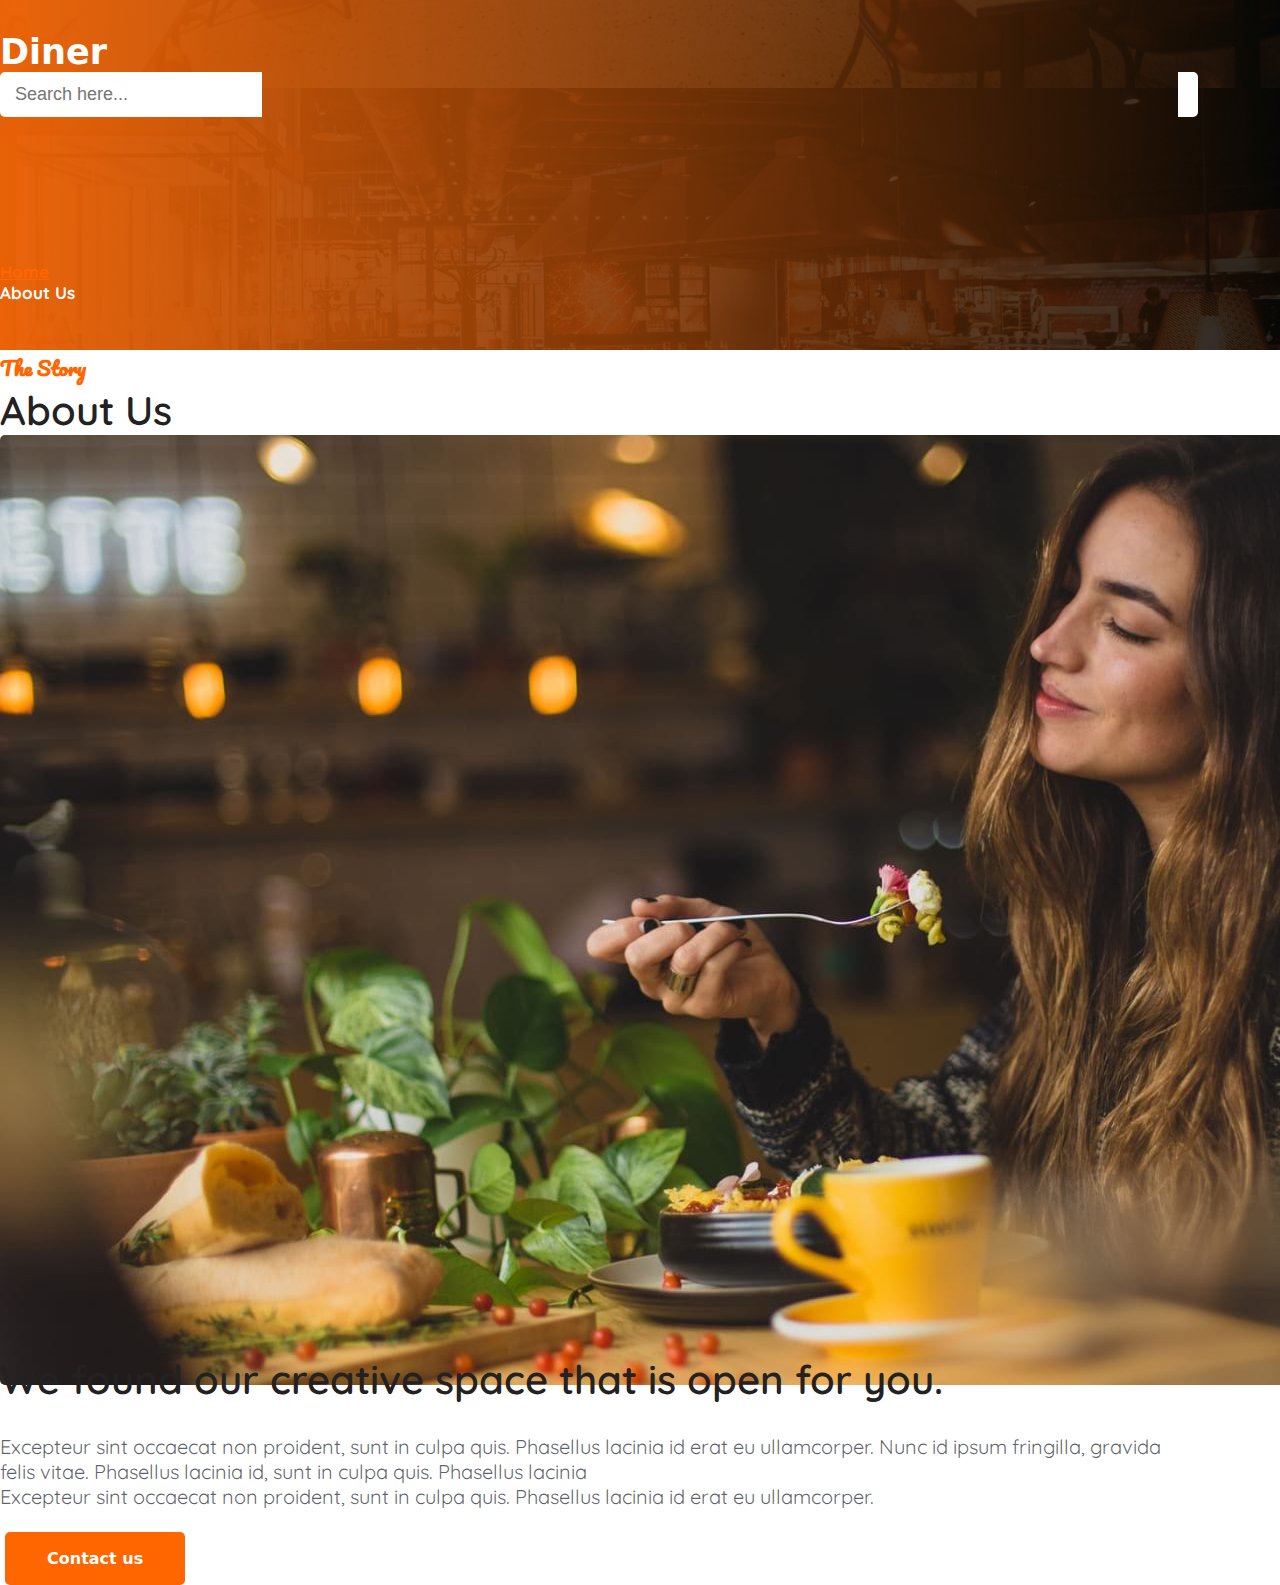
==== about.html @ 35b74fea "pageAbout(aboutUs frame)" ====
<!DOCTYPE html>
<html lang="en">
  <head>
    <meta charset="UTF-8" />
    <meta http-equiv="X-UA-Compatible" content="IE=edge" />
    <meta name="viewport" content="width=device-width, initial-scale=1.0" />
    <title>Diner Restaurants Catergories</title>

    <!-- FONT-STYLE: PACIFICO -->
    <link rel="preconnect" href="https://fonts.googleapis.com" />
    <link rel="preconnect" href="https://fonts.gstatic.com" crossorigin />
    <link
      href="https://fonts.googleapis.com/css2?family=Pacifico&display=swap"
      rel="stylesheet"
    />

    <!-- FONT-STYLE: QUICKSAND -->
    <link rel="preconnect" href="https://fonts.googleapis.com" />
    <link rel="preconnect" href="https://fonts.gstatic.com" crossorigin />
    <link
      href="https://fonts.googleapis.com/css2?family=Quicksand:wght@300;400;500;600;700&display=swap"
      rel="stylesheet"
    />

    <!-- FONT AWESOME -->
    <link
      rel="stylesheet"
      href="https://cdnjs.cloudflare.com/ajax/libs/font-awesome/6.2.0/css/all.min.css"
      integrity="sha512-xh6O/CkQoPOWDdYTDqeRdPCVd1SpvCA9XXcUnZS2FmJNp1coAFzvtCN9BmamE+4aHK8yyUHUSCcJHgXloTyT2A=="
      crossorigin="anonymous"
      referrerpolicy="no-referrer"
    />

    <!-- BS4 -->
    <link
      rel="stylesheet"
      href="https://cdn.jsdelivr.net/npm/bootstrap@4.6.2/dist/css/bootstrap.min.css"
      integrity="sha384-xOolHFLEh07PJGoPkLv1IbcEPTNtaed2xpHsD9ESMhqIYd0nLMwNLD69Npy4HI+N"
      crossorigin="anonymous"
    />

    <!-- MAIN CSS -->
    <link rel="stylesheet" href="./CSS/styles.css" />
  </head>

  <body id="myHTML">
    <header class="ab">
      <div class="container">
        <div class="navbar header__navbar">
          <div class="header__navbar-left">
            <a class="navbar-brand header__logo subheading" href="#">Diner</a>
          </div>
          <div class="header__navbar-right d-flex align-items-center">
            <form class="form-inline header__search-bar">
              <input
                class="form-control mr-sm-2"
                type="search"
                placeholder="Search here..."
                aria-label="Search"
              />
              <i class="fa fa-search search__icon"></i>
            </form>
            <button id="darkModeToggler">
              <i class="fa fa-moon"></i>
              <i class="fa fa-sun"></i>
            </button>
            <button id="menu-open">
              <i class="fa fa-bars"></i>
            </button>
          </div>

          <div class="overlay" id="navbarItems">
            <button class="header__close-btn" id="menu-close">
              <i class="fa fa-times"></i>
            </button>
            <nav class="header__menu subheading">
              <ul>
                <li><a href="#">Home</a></li>
                <li><a href="#">About</a></li>
                <li><a href="#">Service</a></li>
                <li><a href="#">Blog</a></li>
                <li><a href="#">404</a></li>
                <li><a href="#">Landing Page</a></li>
                <li><a href="#">Contact</a></li>
                <li><a href="#">Shot code</a></li>
                <li><a href="#">Email</a></li>
              </ul>
            </nav>
          </div>
        </div>

        <div class="carouselAb" aria-label="breadcrumb">
          <ul class="breadcrumb justify-content-center">
            <li class="breadcrumb-item"><a href="./index.html">Home</a></li>
            <li class="breadcrumb-item active" aria-current="page">
              <span class="fa fa-chevron-right mx-2" aria-hidden="true"></span>
              About Us
            </li>
          </ul>
        </div>
      </div>
    </header>

    <section class="aboutAb py-5">
      <div class="container">
        <div class="heading mb-5">
          <h6>The Story</h6>
          <h2>About Us</h2>
        </div>
        <div class="aboutAb__content">
          <div class="row">
            <div class="col-lg-6">
              <img src="./img/img02.jpg" class="img-fluid" alt="About image" />
            </div>
            <div class="col-lg-6">
              <div class="aboutAb__Text">
                <h3>We found our creative space that is open for you.</h3>
                <p>
                  Excepteur sint occaecat non proident, sunt in culpa quis.
                  Phasellus lacinia id erat eu ullamcorper. Nunc id ipsum
                  fringilla, gravida felis vitae. Phasellus lacinia id, sunt in
                  culpa quis. Phasellus lacinia
                </p>

                <p>
                  Excepteur sint occaecat non proident, sunt in culpa quis.
                  Phasellus lacinia id erat eu ullamcorper.
                </p>
                <div class="orange-btn button subheading">
                  <a href="#"
                    >Contact us
                    <i class="fa fa-chevron-right ml-2" aria-hidden="true"></i
                  ></a>
                </div>
              </div>
            </div>
          </div>
        </div>
      </div>
    </section>

    <!-- BS4 JS -->
    <script
      src="https://cdn.jsdelivr.net/npm/jquery@3.5.1/dist/jquery.slim.min.js"
      integrity="sha384-DfXdz2htPH0lsSSs5nCTpuj/zy4C+OGpamoFVy38MVBnE+IbbVYUew+OrCXaRkfj"
      crossorigin="anonymous"
    ></script>
    <script
      src="https://cdn.jsdelivr.net/npm/bootstrap@4.6.2/dist/js/bootstrap.bundle.min.js"
      integrity="sha384-Fy6S3B9q64WdZWQUiU+q4/2Lc9npb8tCaSX9FK7E8HnRr0Jz8D6OP9dO5Vg3Q9ct"
      crossorigin="anonymous"
    ></script>

    <!-- BUTTON TOGGLER -->
    <script src="./JS/button-toggler.js"></script>
  </body>
</html>
---- CSS/styles.css ----
/* GLOBAL */

* {
    margin: 0;
    padding: 0;
    box-sizing: border-box;
}

body, html {
    color: rgba(22, 28, 45, 0.7);
    font-family: 'Quicksand', sans-serif;
    scroll-behavior: smooth;
}

.heading h6 {
    font-family: 'Pacifico', cursive;
    color: #ff6600;
    font-size: 1.25rem;
}

.heading h2 {
    font-weight: 600;
    font-size: 2.5rem;
    line-height: 1.25;
    color: #232121;
}

.subheading {
    font-family: system-ui, -apple-system, BlinkMacSystemFont, 'Segoe UI', Roboto, Oxygen, Ubuntu, Cantarell, 'Open Sans', 'Helvetica Neue', sans-serif;
}

.button a {
  padding: 15px 40px;
  margin: 5px;
  text-decoration: none;
  color: white;
  font-weight: 700;
  border-radius: 5px;
}

.orange-btn a {
  background: #ff6600;
  opacity: 1;
  border: 2px solid transparent;
  transition: all .75s;
}

.orange-btn a:hover {
  opacity: 0.8;
}

/* HEADER */

header.ab {
  min-height: 350px;
  width: 100vw;
  background-image: linear-gradient(to right, rgb(236 98 6 / 98%), rgb(5 3 0 / 83%)), url(../img/img10.jpg);
  background-size: contain;
  background-position: center;
  background-attachment: fixed;
}

.header__navbar {
  background: transparent;
  padding: 2rem 0 0 0;
}

header .header__logo {
  font-size: 2.1875rem;
  text-decoration: none;
  color: white;
  font-weight: 700;
}

.header__navbar-right {
  gap: 10px;
}

.header__search-bar {
  position: relative;
  margin-right: 30px; /*temporary*/
}

.header__search-bar input {
  border-radius: 5px 0 0 5px;
  padding: 10px 15px;
  height: 45px;
  font-size: 1.125rem;
  border: none;
}

.header__search-bar input:focus {
  border-color: transparent;
}

.header__search-bar i {
  border-radius: 0px 5px 5px 0;
  font-size: 1rem;
  position: absolute;
  right: -28px;
  background-color: white;
  border-color: transparent;
  color: gray;
  padding: 14px 10px;
  height: 45px;
}

#menu-open {
  font-size: 35px;
  color: white;
  background: transparent;
  border: none;
}

.overlay {
  height: 100vh;
  width: 100vw;
  position: fixed;
  top: 0;
  left: 0;
  transform: scale(0.8);
  background: rgb(6 3 0 / 77%);
  opacity: 0;
  transition: all .3s ease;
  visibility: hidden;
}

.overlay-open {
  opacity: 1;
  transform: scale(1);
  visibility: visible;
  z-index: 9999;
}

nav.header__menu ul {
  list-style: none;
  position: absolute;
  top: 50%;
  left: 50%;
  transform: translate(-50%, -50%);
  text-align: center;
}

nav.header__menu ul a {
  color: white;
  text-decoration: none;
  font-size: 20px;
  font-weight: 600;
  line-height: 2.25;
}

#menu-close {
  position: absolute;
  top: 40px;
  right: 40px;
  background-color: #ff6600;
  width: 40px;
  height: 40px;
  color: white;
  border: none;
  border-radius: 5px;
  font-size: 1.25rem;
}

button#darkModeToggler {
  width: 40px;
  height: 40px;
  font-size: 25px;
  background: transparent;
  color: white;
  border: none;
}

#darkModeToggler .fa-sun{
  display: none;
}

#darkModeToggler .fa-moon {
  display: block;
}

/* CAROUSEL */

.carouselAb {
  margin-top: 100px;
}

.carouselAb ul {
  font-size: 17px;
  font-weight: 700;
  background: none;
}

.carouselAb .breadcrumb-item:first-of-type a {
  color:#ff6600;
}

.carouselAb .breadcrumb-item:first-of-type a:hover {
  text-decoration: none;
}

.carouselAb .breadcrumb-item:nth-of-type(2) {
  color: white;
}

.carouselAb .breadcrumb-item:nth-of-type(2)::before {
  content: "";
}

/* ABOUT US (ab page) */

.aboutAb img {
  border-radius: 5px;
}

.aboutAb__Text h3 {
  color: #232121;
  font-size: 2.5rem;
  font-weight: 600;
  margin: -35px 0 30px 0;
}

.aboutAb__Text p {
  font-size: 1.25rem;
}

.aboutAb__Text p:nth-of-type(2) {
  margin-bottom: 40px;
}




/* DARK MODE */

.dark {
  background-color: #232121;
}

.dark .header__search-bar input, .dark .header__search-bar i {
  background-color: #232121;
  color: white;
}

.dark #darkModeToggler .fa-sun {
  display: block;
  color: aliceblue;
}

.dark #darkModeToggler .fa-moon {
  display: none;
}






/* MEDIA QUERIES */

@media screen and (max-width: 1080px) {
    .heading h2 {
        font-size: 2rem;
        line-height: 1.25;
    }
}


/* @media  screen and (max-width: 800px) {

} */

@media screen and (max-width: 600px) {
    .heading h2 {
        font-size: 1.875rem;
        line-height: 1.25;
    }

    .heading h6 {
        font-size: 1rem;
    }
}

@media (min-width: 1280px) {
  .container {
    max-width: 1200px;
  }
}
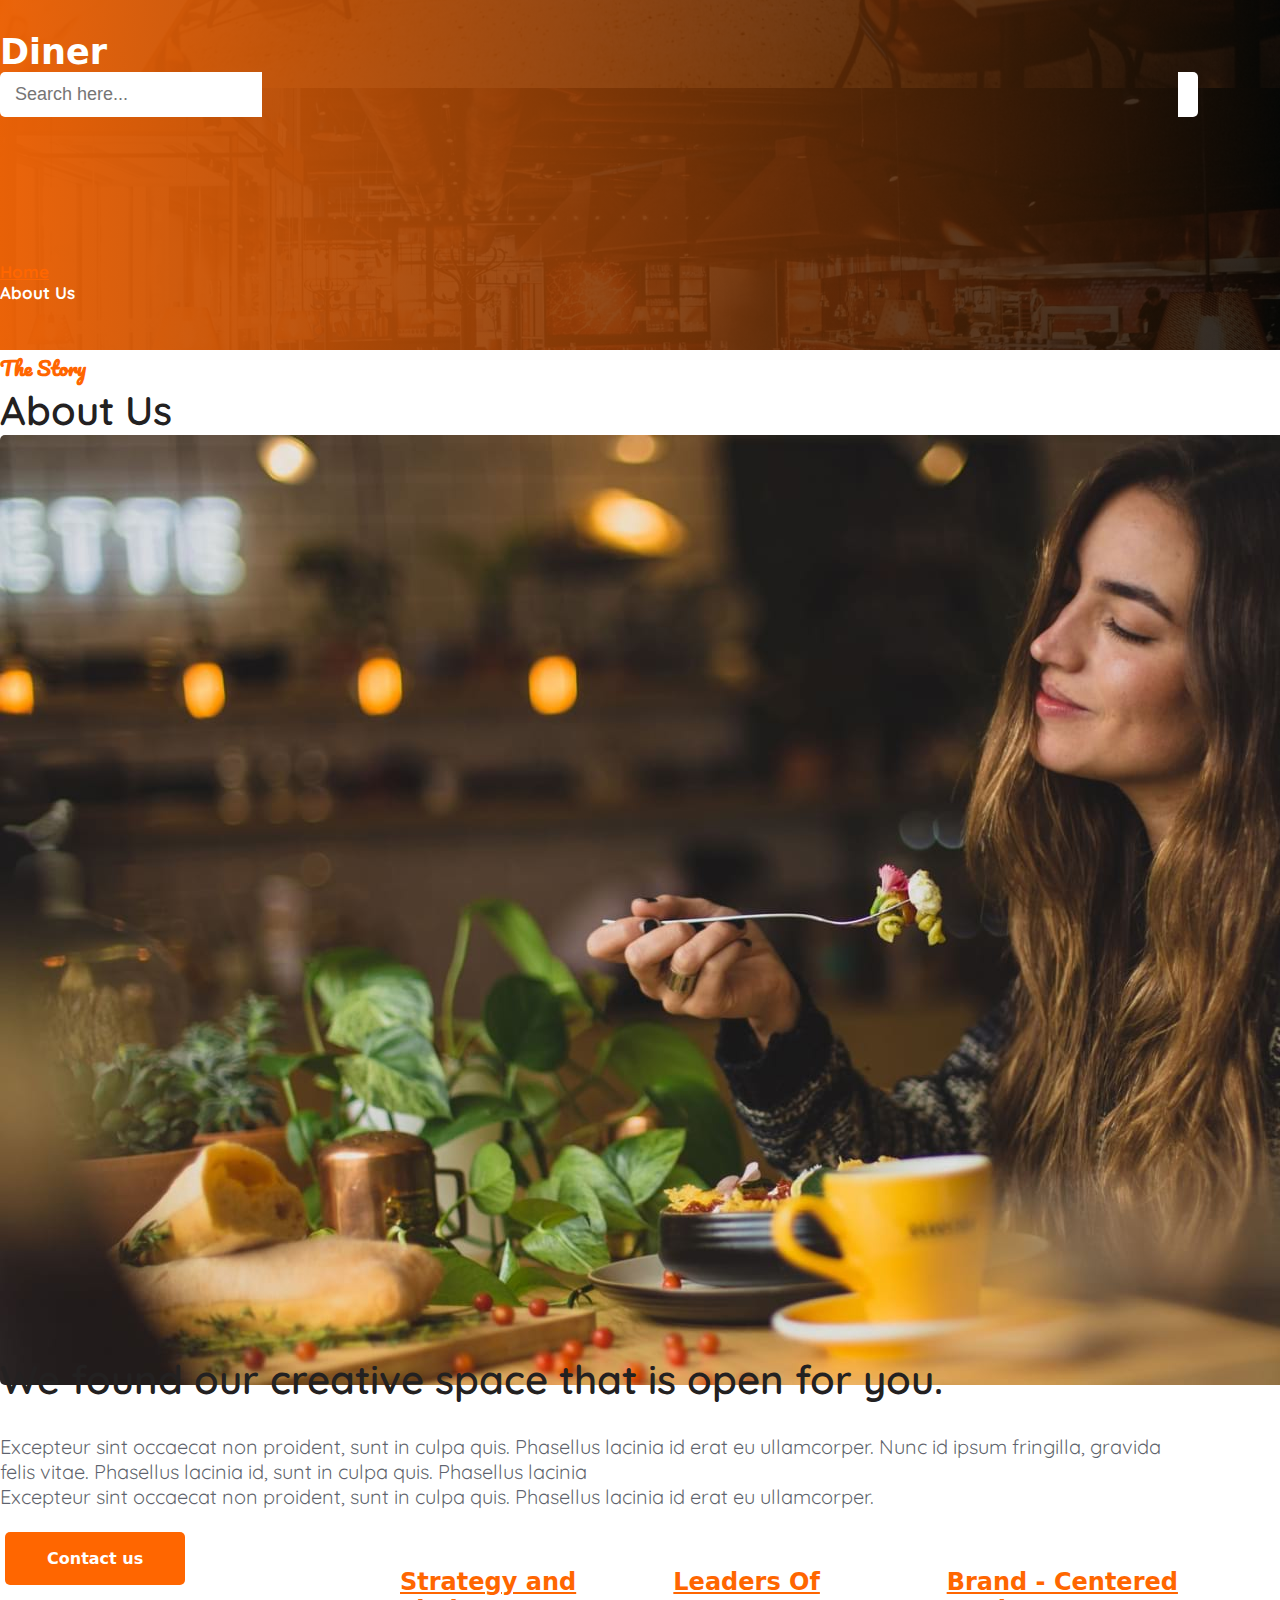
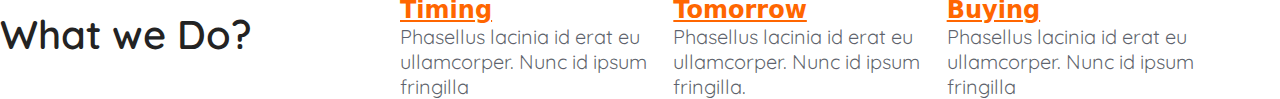
==== commit dad896bf: "about" ====
--- a/about.html
+++ b/about.html
@@ -113,7 +113,7 @@
               <img src="./img/img02.jpg" class="img-fluid" alt="About image" />
             </div>
             <div class="col-lg-6">
-              <div class="aboutAb__Text">
+              <div class="aboutAb__Text pl-lg-5">
                 <h3>We found our creative space that is open for you.</h3>
                 <p>
                   Excepteur sint occaecat non proident, sunt in culpa quis.
@@ -136,6 +136,24 @@
             </div>
           </div>
         </div>
+        <div class="aboutAb__features py-lg-5">
+          <h3>What we Do?</h3>
+          <div class="aboutAb__item">
+            <a href="#" class="subheading">
+              Strategy and Timing</a>
+            <p>Phasellus lacinia id erat eu ullamcorper. Nunc id ipsum fringilla</p>
+          </div>
+          <div class="aboutAb__item">
+            <a href="#" class="subheading">
+              Leaders Of Tomorrow</a>
+            <p>Phasellus lacinia id erat eu ullamcorper. Nunc id ipsum fringilla.</p>
+          </div>
+          <div class="aboutAb__item">
+            <a href="#" class="subheading">
+              Brand - Centered Buying</a>
+            <p>Phasellus lacinia id erat eu ullamcorper. Nunc id ipsum fringilla</p>
+          </div>
+        </div>
       </div>
     </section>
 
--- a/CSS/styles.css
+++ b/CSS/styles.css
@@ -10,6 +10,7 @@
     color: rgba(22, 28, 45, 0.7);
     font-family: 'Quicksand', sans-serif;
     scroll-behavior: smooth;
+    overflow-x: hidden;
 }
 
 .heading h6 {
@@ -228,6 +229,35 @@
   margin-bottom: 40px;
 }
 
+.aboutAb__features {
+  display: grid;
+  grid-template-columns: 1.5fr 1fr 1fr 1fr;
+  gap: 20px;
+  align-items: center;
+}
+
+.aboutAb__features h3 {
+  font-size: 2.5rem;
+  color: #232323;
+  font-weight: 600;
+}
+
+.aboutAb__features a {
+  font-size: 1.5rem;
+  color: #ff6600;
+  font-weight: 600;
+  cursor: pointer;
+  transition: all .3s;
+}
+
+.aboutAb__features a:hover {
+  text-decoration: none;
+  color: #ffc600;
+}
+
+.aboutAb__features p {
+  font-size: 1.25rem;
+}
 
 
 
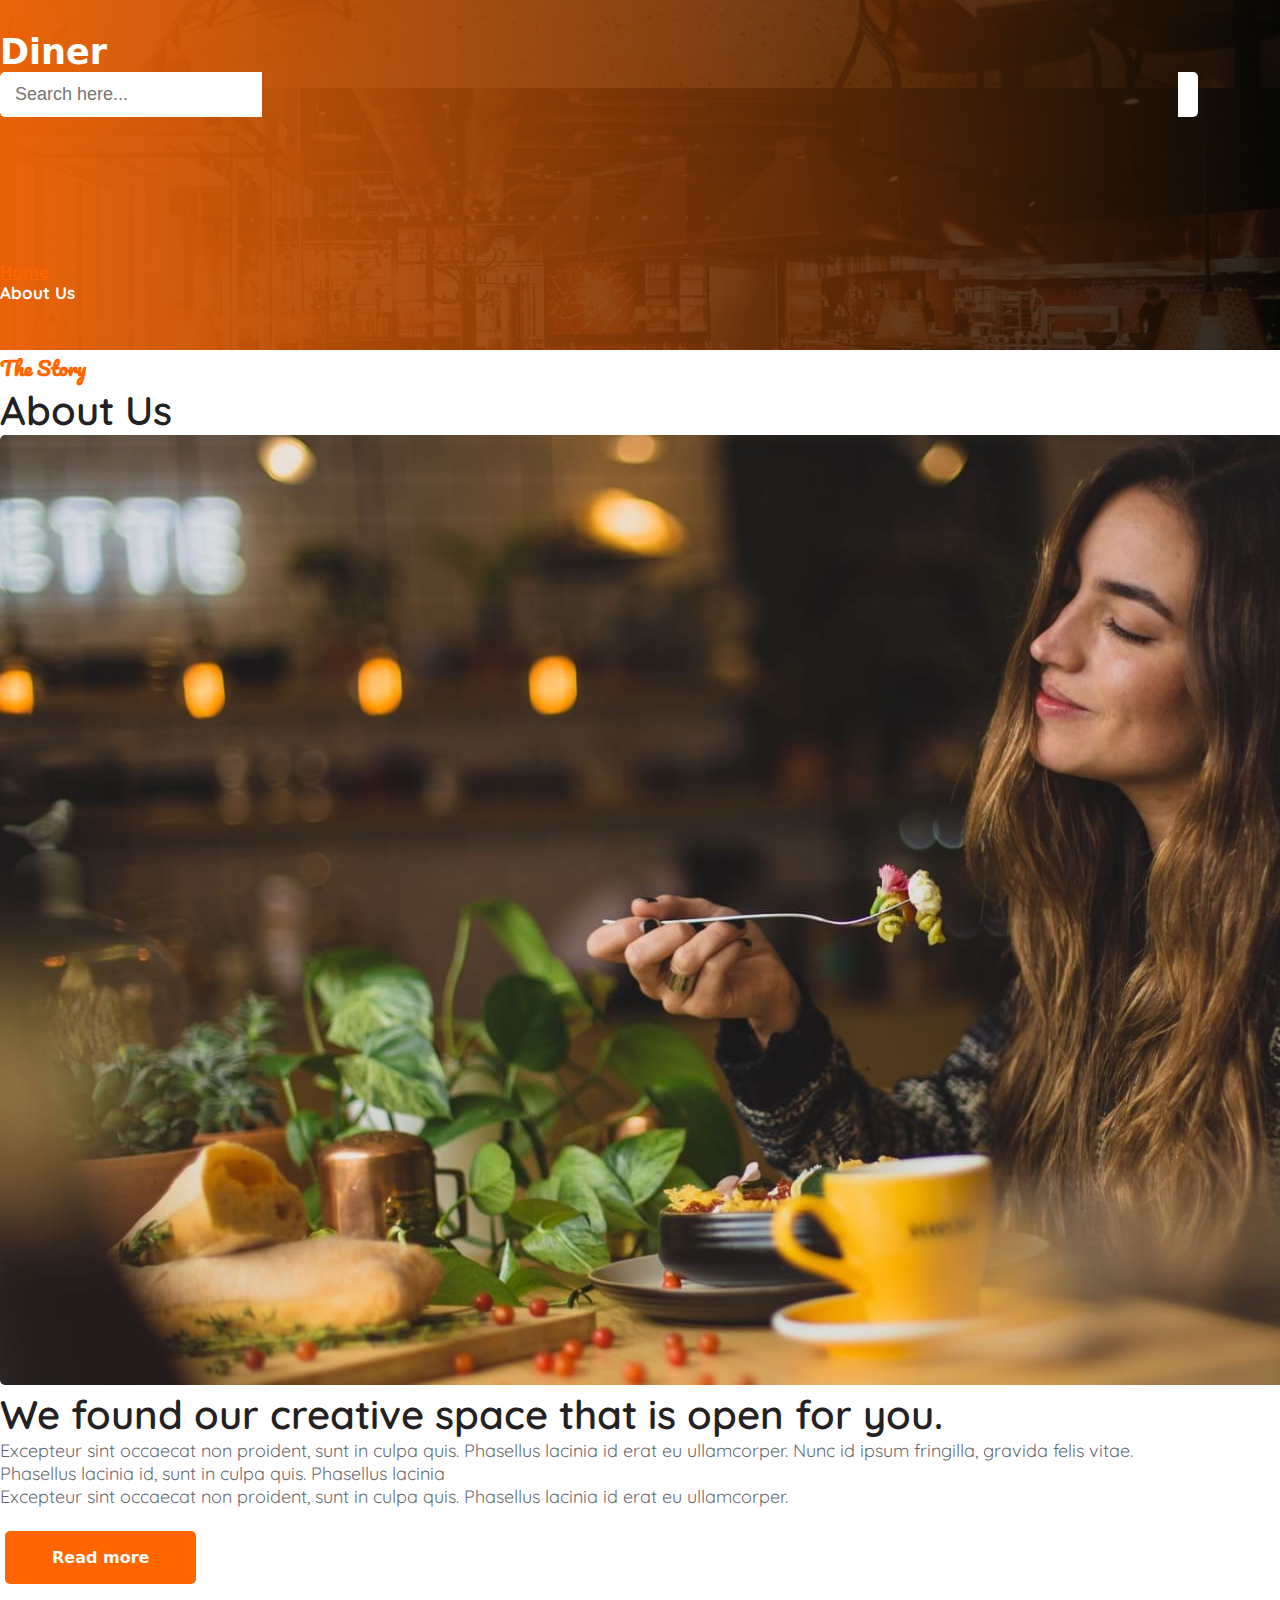
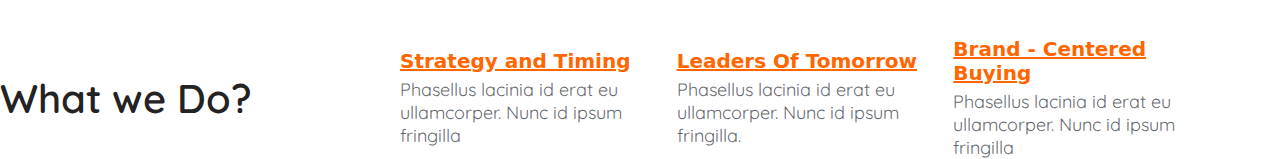
==== commit 05326717: "finished about (pageAbout)" ====
--- a/about.html
+++ b/about.html
@@ -108,11 +108,11 @@
           <h2>About Us</h2>
         </div>
         <div class="aboutAb__content">
-          <div class="row">
+          <div class="row align-items-center">
             <div class="col-lg-6">
               <img src="./img/img02.jpg" class="img-fluid" alt="About image" />
             </div>
-            <div class="col-lg-6">
+            <div class="col-lg-6 mt-5 mt-lg-0">
               <div class="aboutAb__Text pl-lg-5">
                 <h3>We found our creative space that is open for you.</h3>
                 <p>
@@ -128,7 +128,7 @@
                 </p>
                 <div class="orange-btn button subheading">
                   <a href="#"
-                    >Contact us
+                    >Read more
                     <i class="fa fa-chevron-right ml-2" aria-hidden="true"></i
                   ></a>
                 </div>
@@ -136,7 +136,7 @@
             </div>
           </div>
         </div>
-        <div class="aboutAb__features py-lg-5">
+        <div class="aboutAb__features">
           <h3>What we Do?</h3>
           <div class="aboutAb__item">
             <a href="#" class="subheading">
--- a/CSS/styles.css
+++ b/CSS/styles.css
@@ -218,11 +218,14 @@
   color: #232121;
   font-size: 2.5rem;
   font-weight: 600;
-  margin: -35px 0 30px 0;
 }
 
 .aboutAb__Text p {
-  font-size: 1.25rem;
+  font-size: 1.125rem;
+}
+
+.aboutAb__Text .button a {
+  padding: 15px 45px;
 }
 
 .aboutAb__Text p:nth-of-type(2) {
@@ -232,8 +235,9 @@
 .aboutAb__features {
   display: grid;
   grid-template-columns: 1.5fr 1fr 1fr 1fr;
-  gap: 20px;
+  gap: 30px;
   align-items: center;
+  padding-top: 70px
 }
 
 .aboutAb__features h3 {
@@ -243,11 +247,13 @@
 }
 
 .aboutAb__features a {
-  font-size: 1.5rem;
+  font-size: 1.25rem;
   color: #ff6600;
   font-weight: 600;
   cursor: pointer;
   transition: all .3s;
+  margin-bottom: 5px;
+  display: block;
 }
 
 .aboutAb__features a:hover {
@@ -256,7 +262,7 @@
 }
 
 .aboutAb__features p {
-  font-size: 1.25rem;
+  font-size: 1.125rem;
 }
 
 
@@ -279,6 +285,14 @@
 
 .dark #darkModeToggler .fa-moon {
   display: none;
+}
+
+.dark .aboutAb__Text h3 {
+  color: white;
+}
+
+.dark .aboutAb__Text p, .dark .aboutAb__features h3, .dark .aboutAb__features p{
+  color: aliceblue;
 }
 
 
@@ -293,12 +307,33 @@
         font-size: 2rem;
         line-height: 1.25;
     }
-}
-
-
-/* @media  screen and (max-width: 800px) {
-
-} */
+
+    .aboutAb__Text h3 {
+      font-size: 1.875rem;
+    }
+
+    .aboutAb__features h3 {
+      font-size: 2rem;
+    }
+}
+
+@media  screen and (max-width: 992px) {
+  .aboutAb__features {
+    grid-template-columns: 1fr 1fr;
+    gap: 50px;
+  }
+}
+
+@media  screen and (max-width: 800px) {
+  .aboutAb__features {
+    grid-template-columns: 1fr;
+    gap: 0;
+  }
+
+  .aboutAb__features a {
+    margin-top: 30px;
+  }
+}
 
 @media screen and (max-width: 600px) {
     .heading h2 {
@@ -309,6 +344,38 @@
     .heading h6 {
         font-size: 1rem;
     }
+
+    .aboutAb__Text h3 {
+      font-size: 1.75rem;
+    }
+
+    .aboutAb__Text p {
+      font-size: 1rem;
+    }
+
+    .aboutAb__features p {
+      font-size: 1rem;
+    }
+}
+
+@media screen and (max-width: 568px) {
+  .aboutAb__features a {
+    margin-top: 15px;
+  }
+}
+
+@media screen and (max-width: 480px) {
+  .aboutAb__Text h3 {
+    font-size: 1.5rem;
+  }
+
+  .aboutAb__Text .button a {
+    padding: 15px;
+  }
+
+  .aboutAb__features h3 {
+    font-size: 1.75rem;
+  }
 }
 
 @media (min-width: 1280px) {
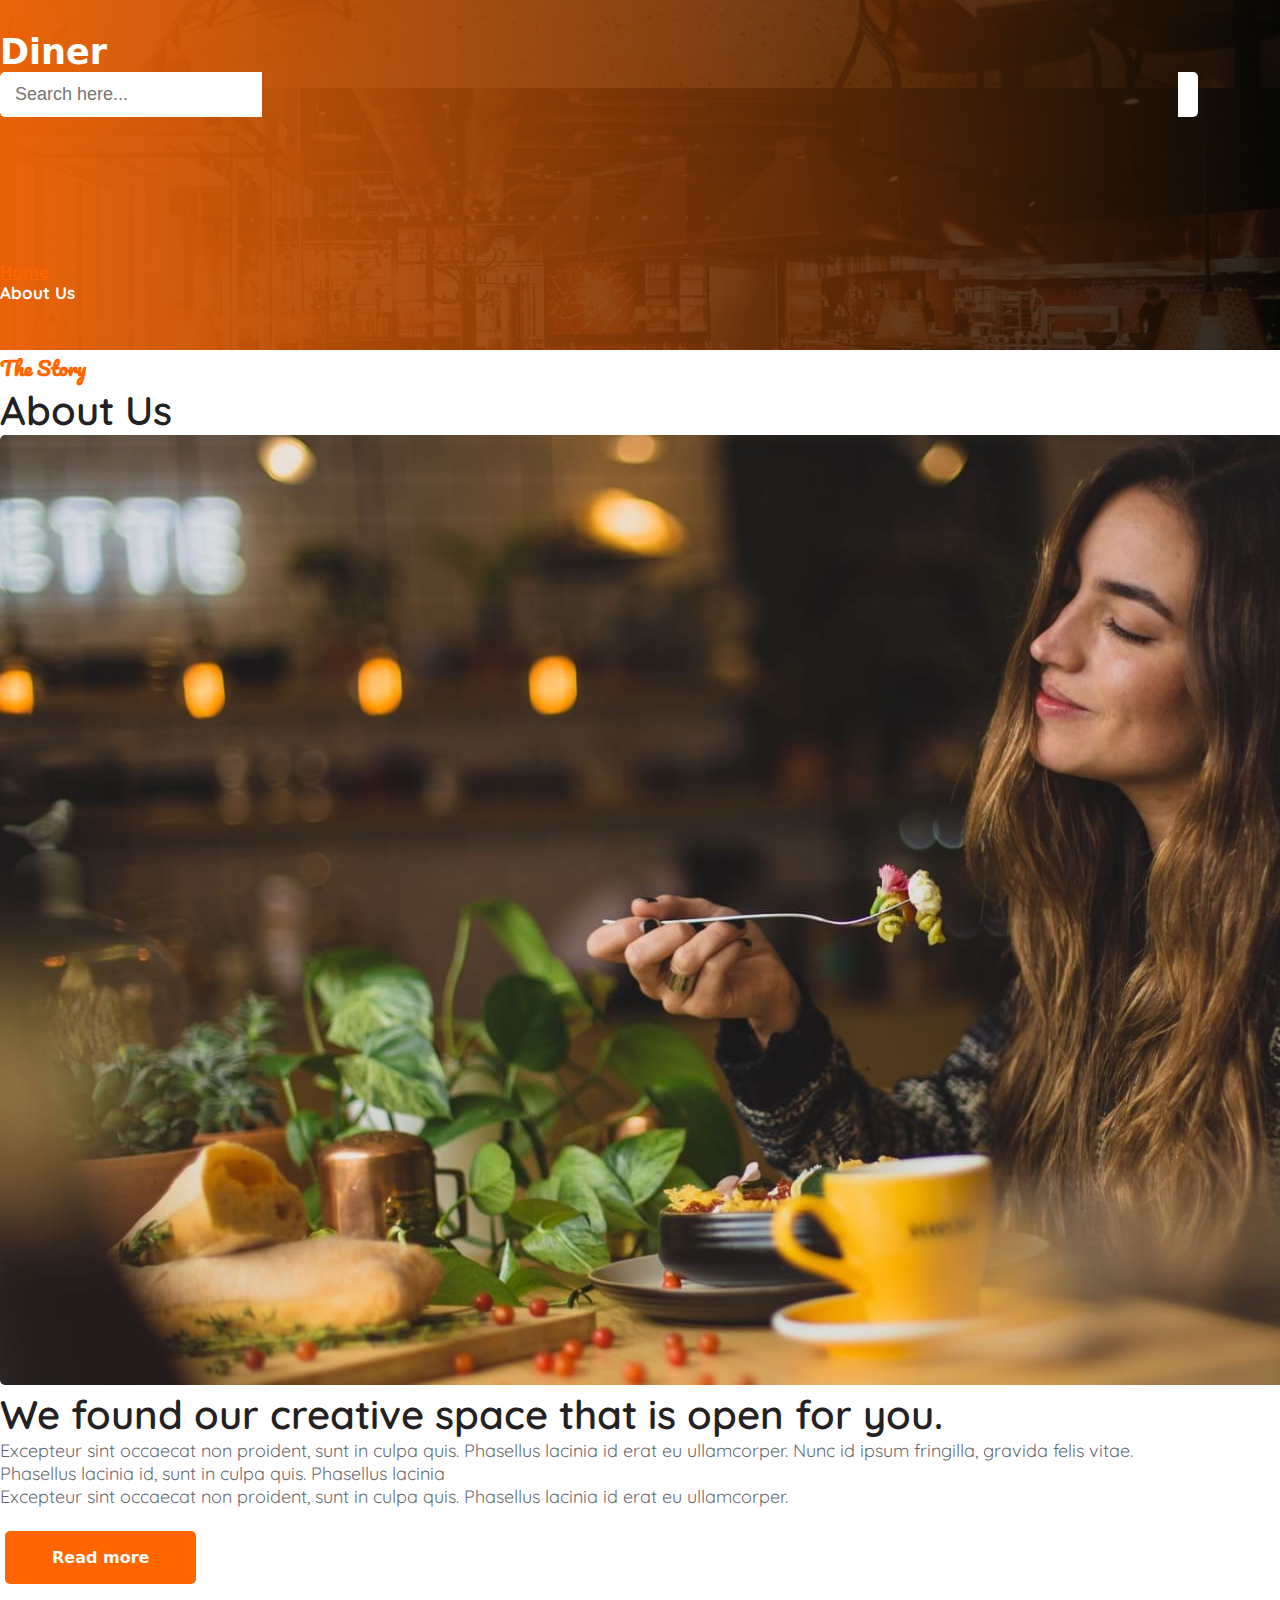
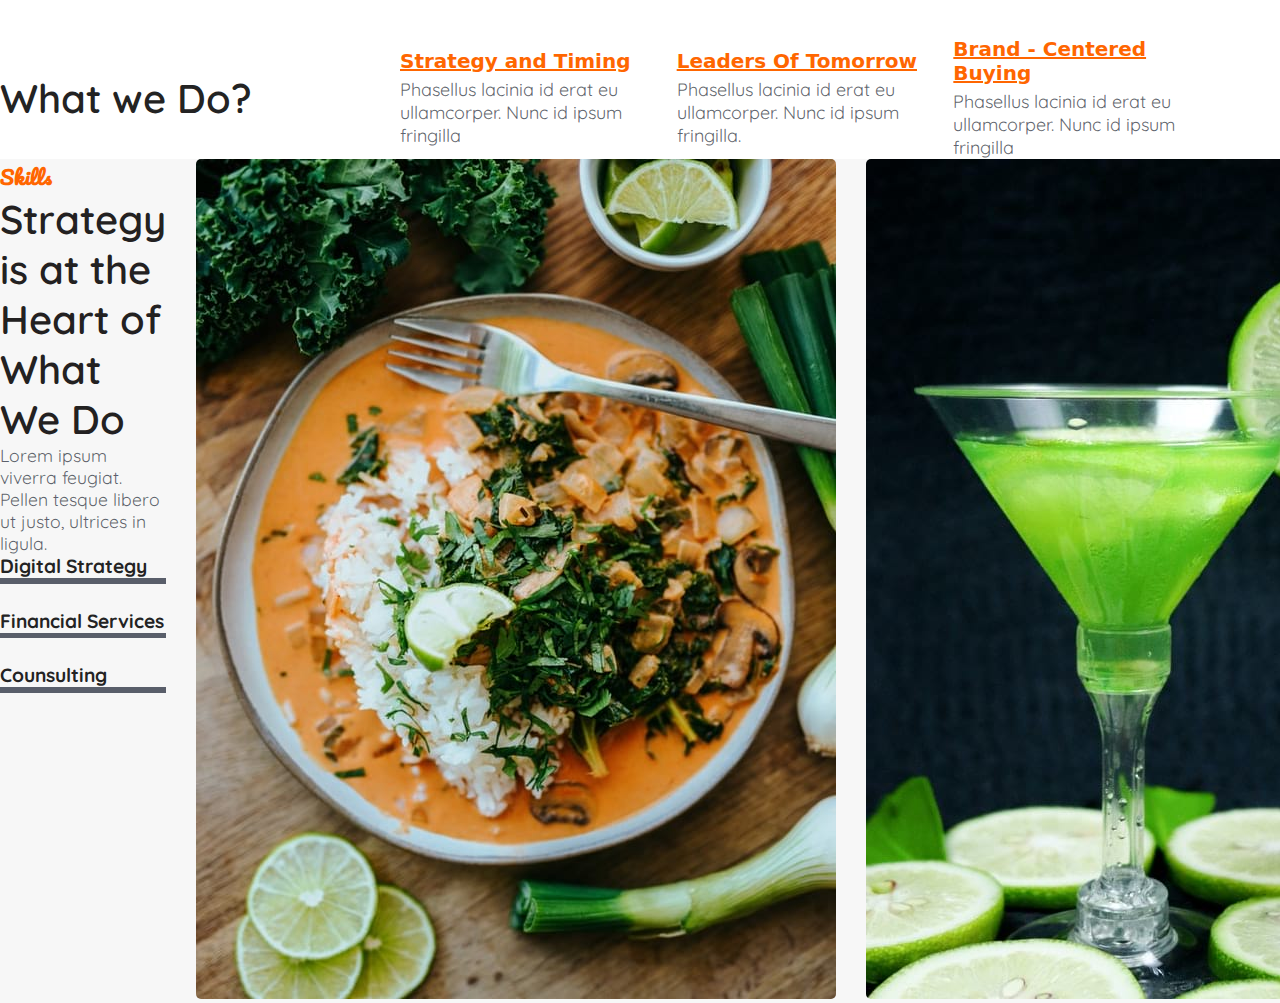
==== commit e5e377fb: "finished skills (pageAbout)" ====
--- a/about.html
+++ b/about.html
@@ -44,6 +44,7 @@
   </head>
 
   <body id="myHTML">
+    <!-- HEADER & CAROUSEL -->
     <header class="ab">
       <div class="container">
         <div class="navbar header__navbar">
@@ -75,8 +76,8 @@
             </button>
             <nav class="header__menu subheading">
               <ul>
-                <li><a href="#">Home</a></li>
-                <li><a href="#">About</a></li>
+                <li><a href="./index.html">Home</a></li>
+                <li><a href="./about.html">About</a></li>
                 <li><a href="#">Service</a></li>
                 <li><a href="#">Blog</a></li>
                 <li><a href="#">404</a></li>
@@ -100,7 +101,7 @@
         </div>
       </div>
     </header>
-
+    <!-- ABOUT -->
     <section class="aboutAb py-5">
       <div class="container">
         <div class="heading mb-5">
@@ -157,6 +158,45 @@
       </div>
     </section>
 
+    <!-- SKILLS -->
+    <section class="skills py-5">
+      <div class="container">
+        <div class="skills__content">
+          <div class="skills__stats">
+            <div class="heading">
+              <h6>Skills</h6>
+              <h2>Strategy is at the Heart of What We Do</h2>
+              <p>Lorem ipsum viverra feugiat. Pellen tesque libero ut justo, ultrices in ligula.</p>
+            </div>
+            <div class="skills__item">
+              <h6>Digital Strategy</h6>
+              <div class="progress skills__stat">
+                <div class="progress-bar" role="progressbar" style="width: 80%" aria-valuenow="80" aria-valuemin="0" aria-valuemax="100"></div>
+              </div>
+            </div>
+            <div class="skills__item">
+              <h6>Financial Services</h6>
+              <div class="progress skills__stat">
+                <div class="progress-bar" role="progressbar" style="width: 95%" aria-valuenow="95" aria-valuemin="0" aria-valuemax="100"></div>
+              </div>
+            </div>
+            <div class="skills__item">
+              <h6>Counsulting</h6>
+              <div class="progress skills__stat">
+                <div class="progress-bar" role="progressbar" style="width: 65%" aria-valuenow="60" aria-valuemin="0" aria-valuemax="100"></div>
+              </div>
+            </div>
+          </div>
+          <div class="skills__photo">
+            <img src="./img/img04.jpg" class="img-fluid" alt="Skill image 04">
+          </div>
+          <div class="skills__photo">
+            <img src="./img/img05.jpg" class="img-fluid" alt="Skill image 05">
+          </div>
+        </div>
+      </div>
+    </section>
+
     <!-- BS4 JS -->
     <script
       src="https://cdn.jsdelivr.net/npm/jquery@3.5.1/dist/jquery.slim.min.js"
--- a/CSS/styles.css
+++ b/CSS/styles.css
@@ -1,33 +1,35 @@
 /* GLOBAL */
 
 * {
-    margin: 0;
-    padding: 0;
-    box-sizing: border-box;
-}
-
-body, html {
-    color: rgba(22, 28, 45, 0.7);
-    font-family: 'Quicksand', sans-serif;
-    scroll-behavior: smooth;
-    overflow-x: hidden;
+  margin: 0;
+  padding: 0;
+  box-sizing: border-box;
+}
+
+body,
+html {
+  color: rgba(22, 28, 45, 0.7);
+  font-family: "Quicksand", sans-serif;
+  scroll-behavior: smooth;
+  overflow-x: hidden;
 }
 
 .heading h6 {
-    font-family: 'Pacifico', cursive;
-    color: #ff6600;
-    font-size: 1.25rem;
+  font-family: "Pacifico", cursive;
+  color: #ff6600;
+  font-size: 1.25rem;
 }
 
 .heading h2 {
-    font-weight: 600;
-    font-size: 2.5rem;
-    line-height: 1.25;
-    color: #232121;
+  font-weight: 600;
+  font-size: 2.5rem;
+  line-height: 1.25;
+  color: #232121;
 }
 
 .subheading {
-    font-family: system-ui, -apple-system, BlinkMacSystemFont, 'Segoe UI', Roboto, Oxygen, Ubuntu, Cantarell, 'Open Sans', 'Helvetica Neue', sans-serif;
+  font-family: system-ui, -apple-system, BlinkMacSystemFont, "Segoe UI", Roboto,
+    Oxygen, Ubuntu, Cantarell, "Open Sans", "Helvetica Neue", sans-serif;
 }
 
 .button a {
@@ -43,7 +45,7 @@
   background: #ff6600;
   opacity: 1;
   border: 2px solid transparent;
-  transition: all .75s;
+  transition: all 0.75s;
 }
 
 .orange-btn a:hover {
@@ -55,7 +57,12 @@
 header.ab {
   min-height: 350px;
   width: 100vw;
-  background-image: linear-gradient(to right, rgb(236 98 6 / 98%), rgb(5 3 0 / 83%)), url(../img/img10.jpg);
+  background-image: linear-gradient(
+      to right,
+      rgb(236 98 6 / 98%),
+      rgb(5 3 0 / 83%)
+    ),
+    url(../img/img10.jpg);
   background-size: contain;
   background-position: center;
   background-attachment: fixed;
@@ -122,7 +129,7 @@
   transform: scale(0.8);
   background: rgb(6 3 0 / 77%);
   opacity: 0;
-  transition: all .3s ease;
+  transition: all 0.3s ease;
   visibility: hidden;
 }
 
@@ -172,7 +179,7 @@
   border: none;
 }
 
-#darkModeToggler .fa-sun{
+#darkModeToggler .fa-sun {
   display: none;
 }
 
@@ -193,7 +200,7 @@
 }
 
 .carouselAb .breadcrumb-item:first-of-type a {
-  color:#ff6600;
+  color: #ff6600;
 }
 
 .carouselAb .breadcrumb-item:first-of-type a:hover {
@@ -237,7 +244,7 @@
   grid-template-columns: 1.5fr 1fr 1fr 1fr;
   gap: 30px;
   align-items: center;
-  padding-top: 70px
+  padding-top: 70px;
 }
 
 .aboutAb__features h3 {
@@ -251,7 +258,7 @@
   color: #ff6600;
   font-weight: 600;
   cursor: pointer;
-  transition: all .3s;
+  transition: all 0.3s;
   margin-bottom: 5px;
   display: block;
 }
@@ -265,7 +272,43 @@
   font-size: 1.125rem;
 }
 
-
+/* SKILLS */
+.skills {
+  background-color: #f7f7f7;
+}
+
+.skills__content {
+  display: grid;
+  grid-template-columns: 1.5fr 1fr 1fr;
+  gap: 30px;
+}
+
+.skills__photo img {
+  border-radius: 5px;
+}
+
+.skills__stats .heading p {
+  font-size: 1.1rem;
+}
+
+.skills__item {
+  margin-bottom: 25px;
+}
+
+.skills__item h6 {
+  color: #232323;
+  font-size: 1.2rem;
+  font-weight: 700;
+}
+
+.skills__stat {
+  background: rgba(22, 28, 45, 0.7);
+  height: 0.35rem;
+}
+
+.skills__stat .progress-bar {
+  background: #ff6600;
+}
 
 /* DARK MODE */
 
@@ -273,7 +316,8 @@
   background-color: #232121;
 }
 
-.dark .header__search-bar input, .dark .header__search-bar i {
+.dark .header__search-bar input,
+.dark .header__search-bar i {
   background-color: #232121;
   color: white;
 }
@@ -287,44 +331,64 @@
   display: none;
 }
 
-.dark .aboutAb__Text h3 {
-  color: white;
-}
-
-.dark .aboutAb__Text p, .dark .aboutAb__features h3, .dark .aboutAb__features p{
-  color: aliceblue;
-}
-
-
-
-
-
+.dark .aboutAb__Text h3,
+.dark .heading h2, .dark .skills__item h6 {
+  color: #eee;
+}
+
+.dark .aboutAb__Text p,
+.dark .aboutAb__features h3,
+.dark .aboutAb__features p, .dark .skills__stats .heading p {
+  color: #c2d0da;
+}
+
+.dark .skills {
+    background-color: #282828;
+  }
 
 /* MEDIA QUERIES */
 
 @media screen and (max-width: 1080px) {
-    .heading h2 {
-        font-size: 2rem;
-        line-height: 1.25;
-    }
-
-    .aboutAb__Text h3 {
-      font-size: 1.875rem;
-    }
-
-    .aboutAb__features h3 {
-      font-size: 2rem;
-    }
-}
-
-@media  screen and (max-width: 992px) {
+  .heading h2 {
+    font-size: 2rem;
+    line-height: 1.25;
+  }
+
+  .aboutAb__Text h3 {
+    font-size: 1.875rem;
+  }
+
+  .aboutAb__features h3 {
+    font-size: 2rem;
+  }
+}
+
+@media screen and (max-width: 992px) {
   .aboutAb__features {
     grid-template-columns: 1fr 1fr;
     gap: 50px;
   }
 }
 
-@media  screen and (max-width: 800px) {
+@media screen and (max-width: 991.5px) {
+  .skills__content {
+    grid-template-columns: 1fr 1fr;
+  }
+
+  .skills__stats {
+    grid-column: 1 / span 2;
+  }
+
+  .skills__photo img:first-of-type {
+    grid-column: 1 / span 1;
+  }
+
+  .skills__photo img:last-of-type {
+    grid-column: 2 / span 1;
+  }
+}
+
+@media screen and (max-width: 800px) {
   .aboutAb__features {
     grid-template-columns: 1fr;
     gap: 0;
@@ -336,26 +400,34 @@
 }
 
 @media screen and (max-width: 600px) {
-    .heading h2 {
-        font-size: 1.875rem;
-        line-height: 1.25;
-    }
-
-    .heading h6 {
-        font-size: 1rem;
-    }
-
-    .aboutAb__Text h3 {
-      font-size: 1.75rem;
-    }
-
-    .aboutAb__Text p {
-      font-size: 1rem;
-    }
-
-    .aboutAb__features p {
-      font-size: 1rem;
-    }
+  .heading h2 {
+    font-size: 1.875rem;
+    line-height: 1.25;
+  }
+
+  .heading h6 {
+    font-size: 1rem;
+  }
+
+  .header__search-bar {
+    display: none;
+  }
+
+  .aboutAb__Text h3 {
+    font-size: 1.75rem;
+  }
+
+  .aboutAb__Text p {
+    font-size: 1rem;
+  }
+
+  .aboutAb__features p {
+    font-size: 1rem;
+  }
+
+  .skills__stats .heading p {
+    font-size: 1rem;
+  }
 }
 
 @media screen and (max-width: 568px) {
@@ -365,6 +437,10 @@
 }
 
 @media screen and (max-width: 480px) {
+  .heading h2 {
+    font-size: 1.5rem;
+  }
+
   .aboutAb__Text h3 {
     font-size: 1.5rem;
   }
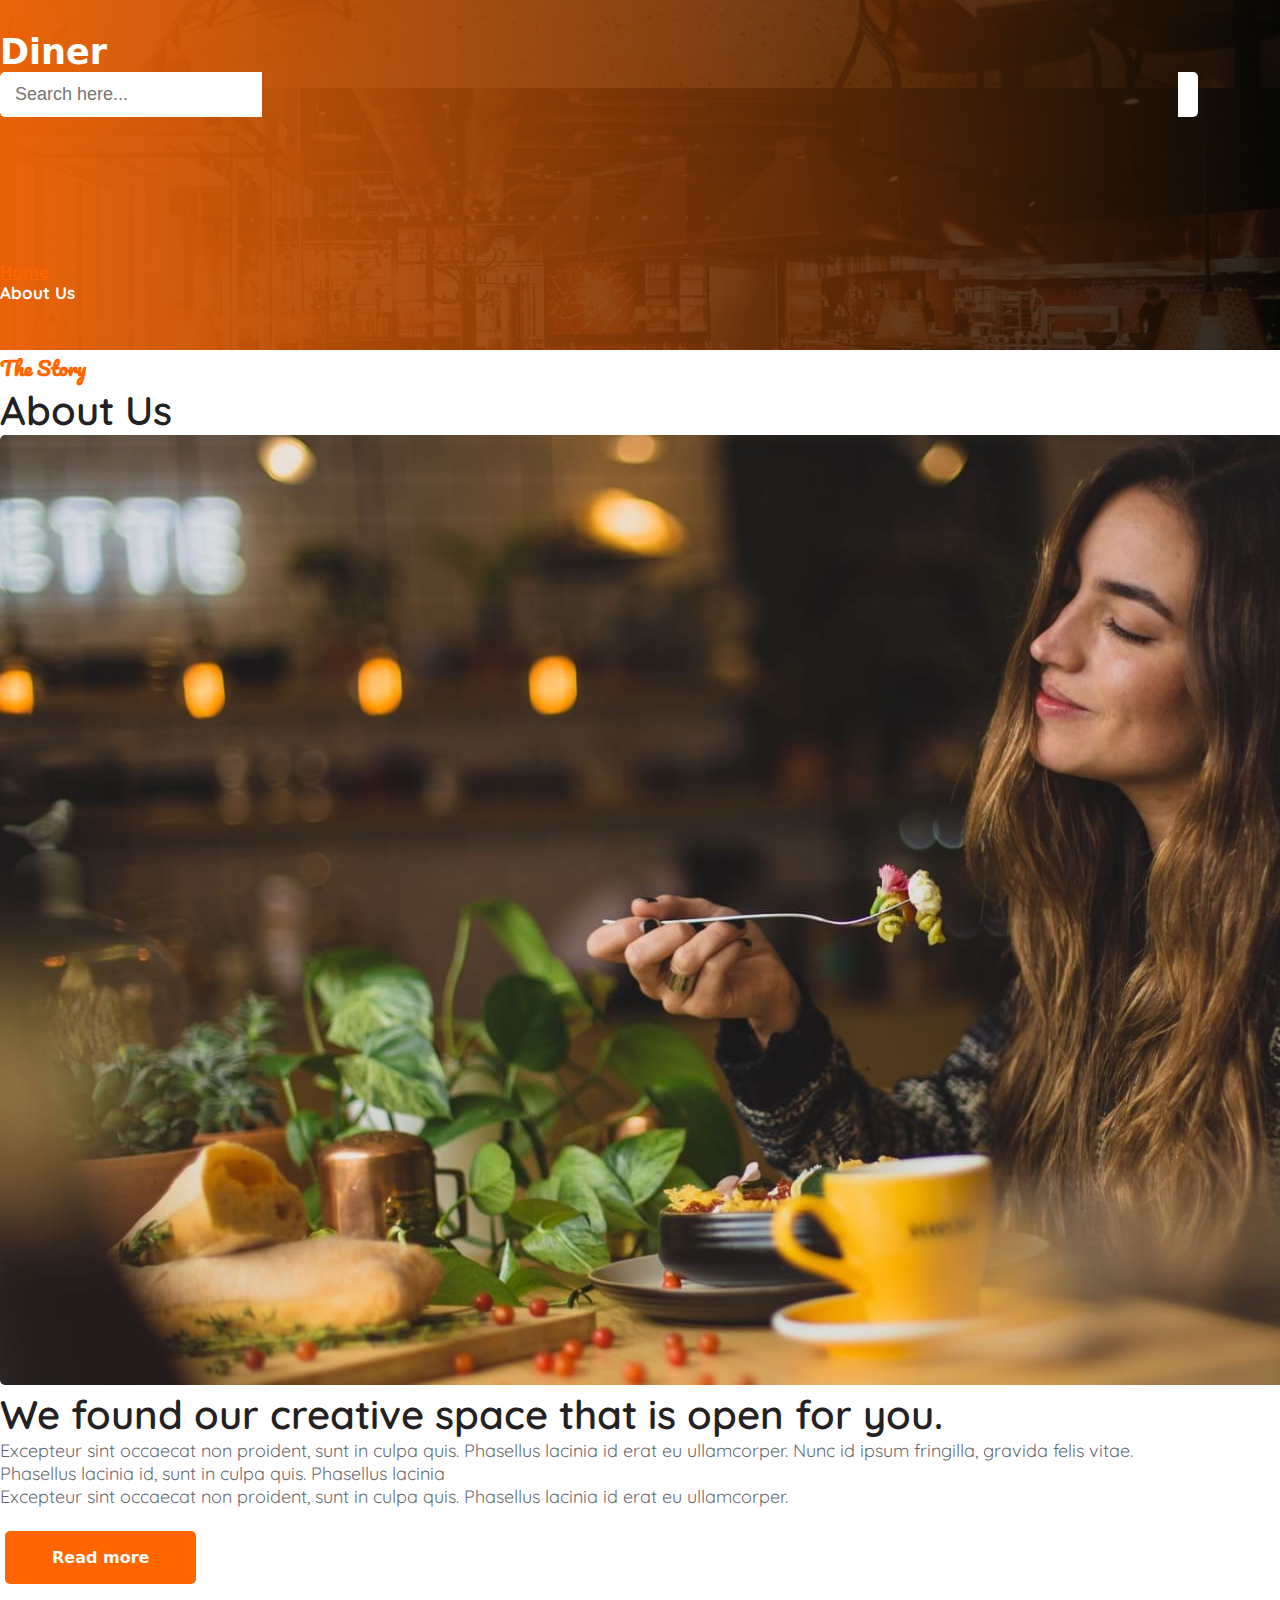
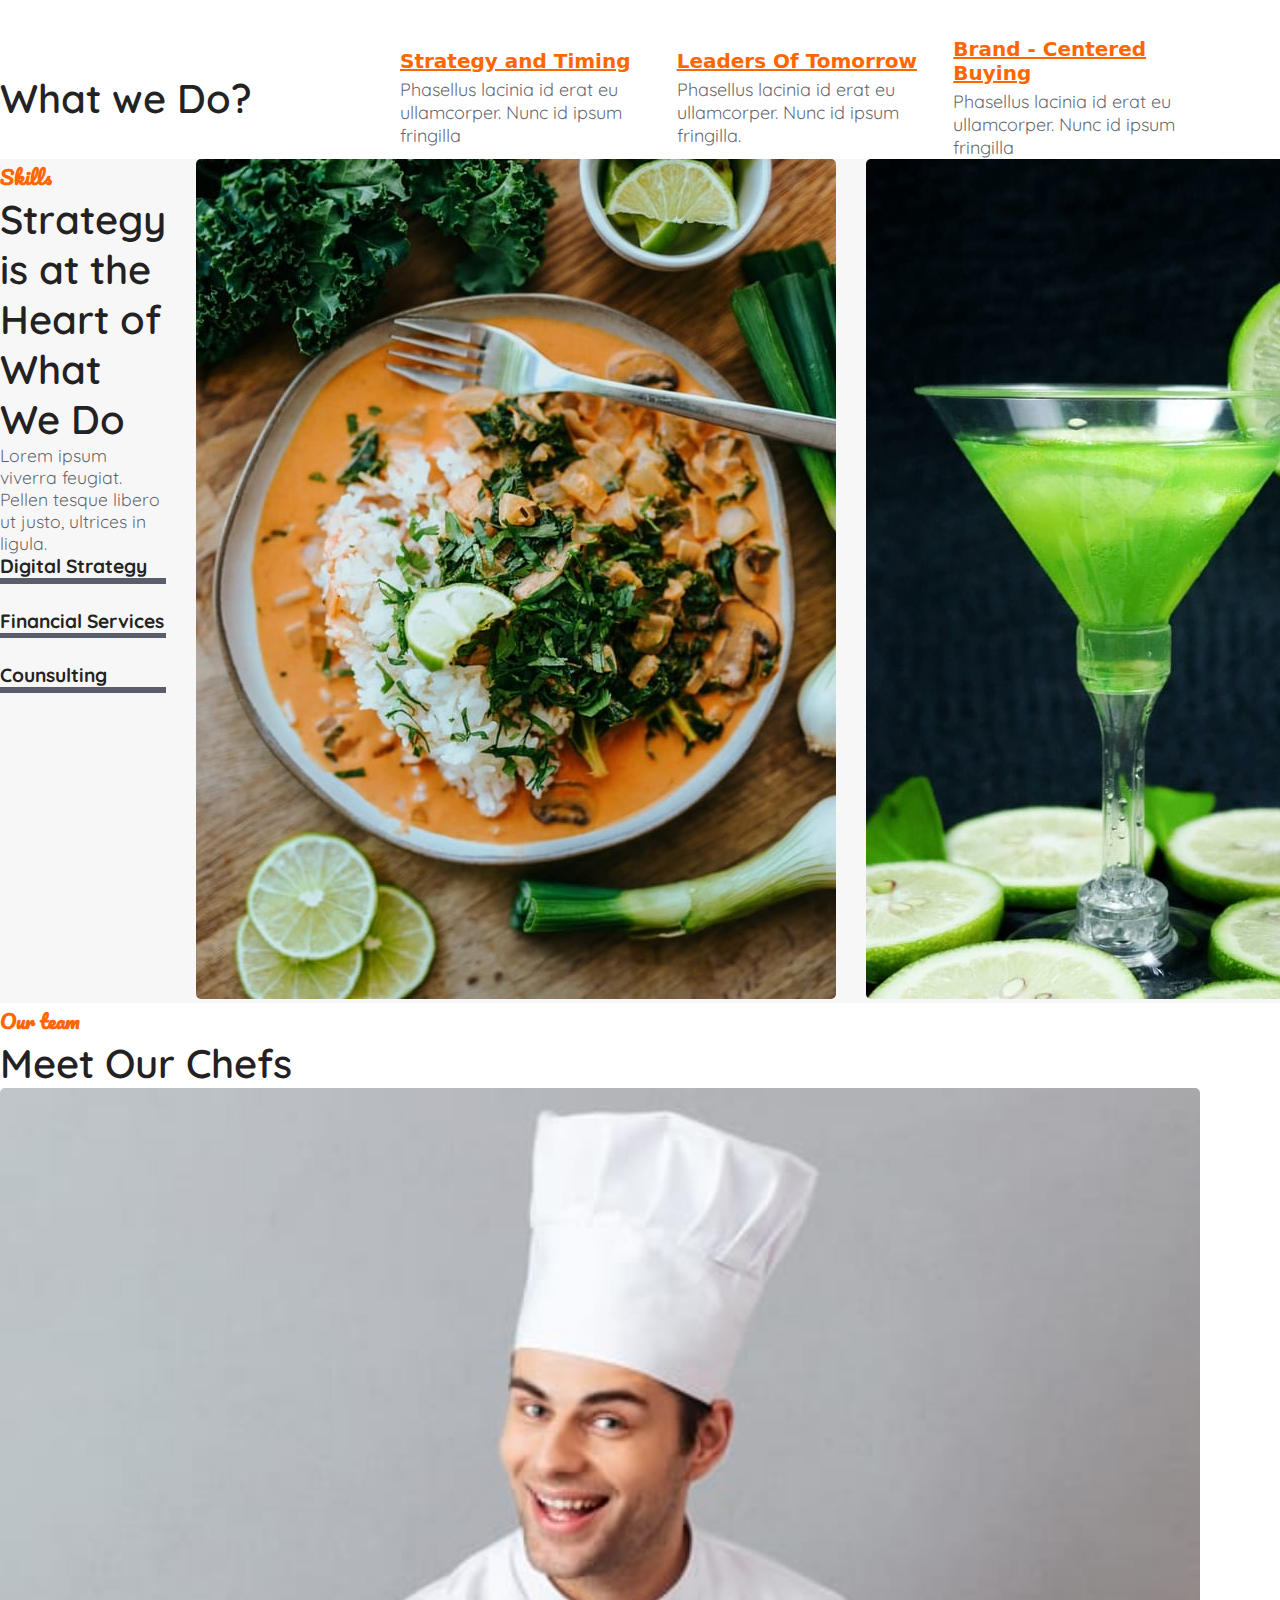
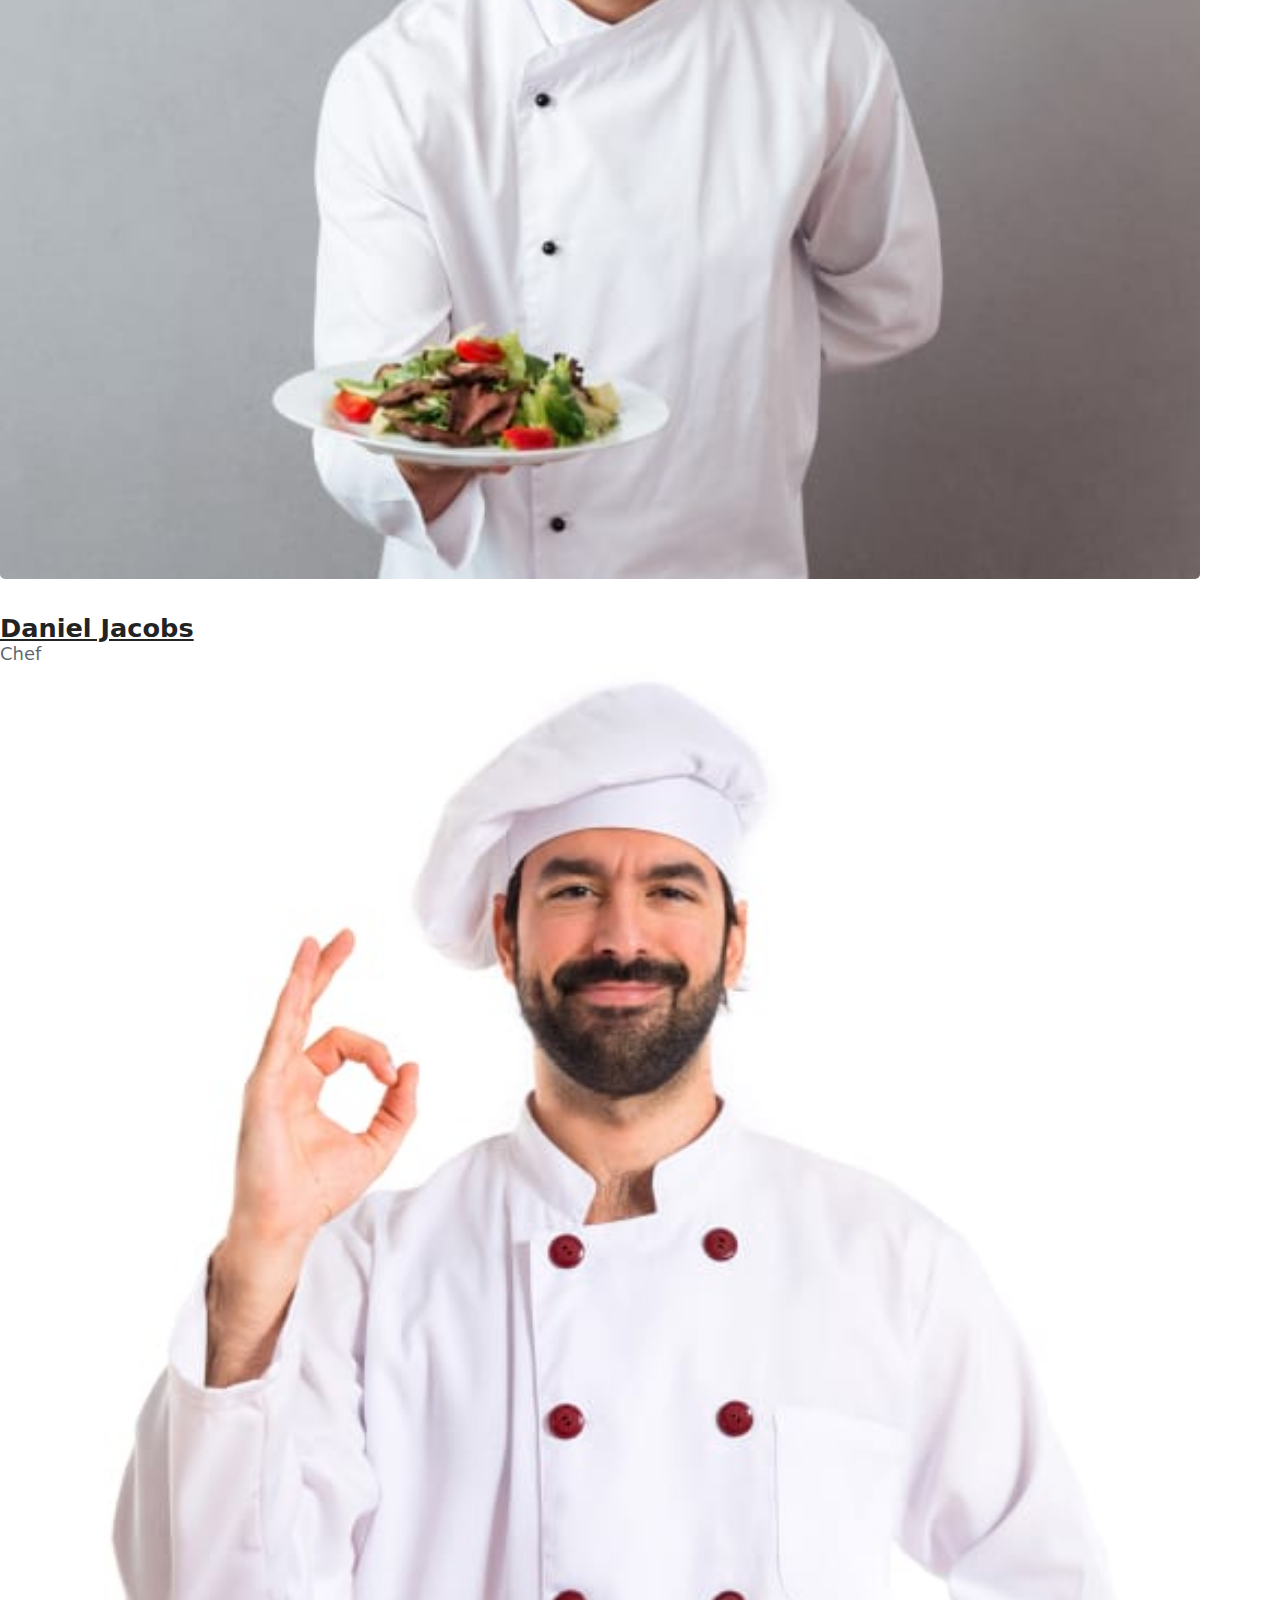
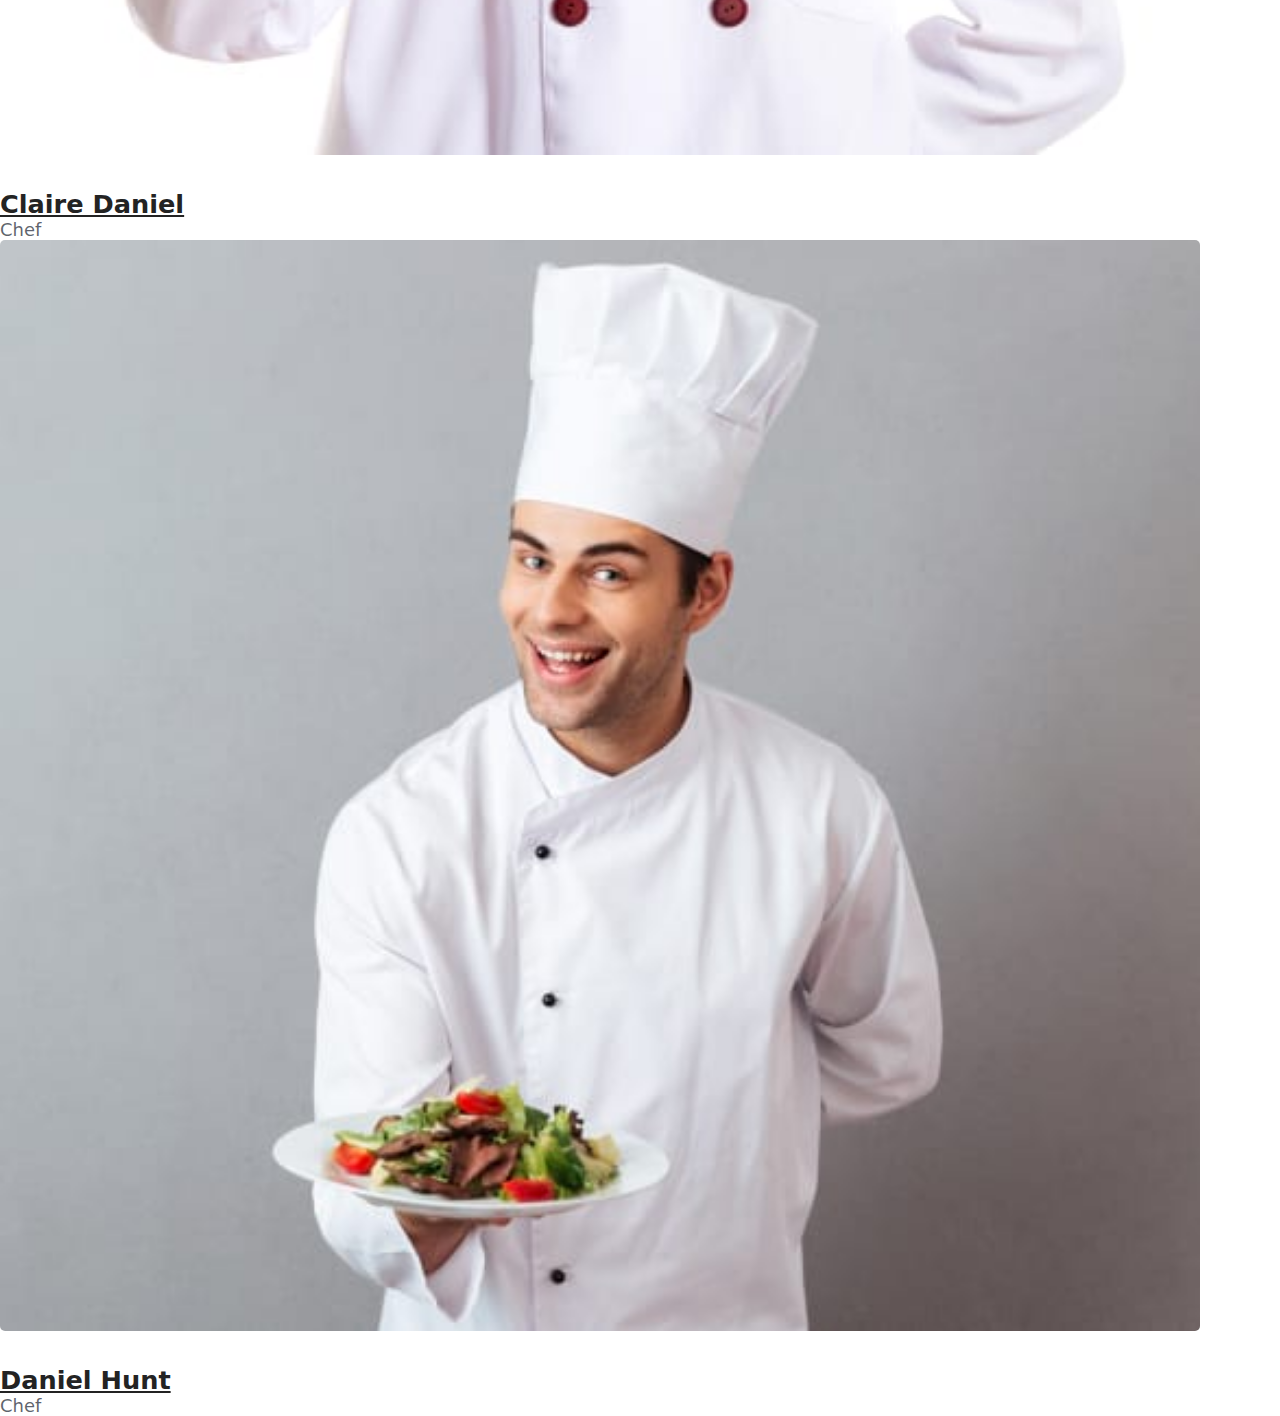
==== commit 651c6728: "finished tean (pageAbout)" ====
--- a/about.html
+++ b/about.html
@@ -197,6 +197,39 @@
       </div>
     </section>
 
+    <!-- TEAM -->
+    <section class="team py-5">
+      <div class="container">
+        <div class="heading text-center pb-5">
+          <h6>Our team</h6>
+          <h2>Meet Our Chefs</h2>
+        </div>
+        <div class="row">
+          <div class="col-6 col-lg-4">
+            <figure class="team__item">
+              <img src="./img/img1.jpg" alt="Trulli" style="width:100%">
+              <figcaption class="subheading text-center"><a href="#">Daniel Jacobs</a>
+              <span>Chef</span></figcaption>
+            </figure>
+          </div>
+          <div class="col-6 col-lg-4">
+            <figure class="team__item">
+              <img src="./img/img2.jpg" alt="Trulli" style="width:100%">
+              <figcaption class="subheading text-center"><a href="#">Claire Daniel</a>
+              <span>Chef</span></figcaption>
+            </figure>
+          </div>
+          <div class="col-6 col-lg-4">
+            <figure class="team__item">
+              <img src="./img/img1.jpg" alt="Trulli" style="width:100%">
+              <figcaption class="subheading text-center"><a href="#">Daniel Hunt</a>
+              <span>Chef</span></figcaption>
+            </figure>
+          </div>
+        </div>
+      </div>
+    </section>
+
     <!-- BS4 JS -->
     <script
       src="https://cdn.jsdelivr.net/npm/jquery@3.5.1/dist/jquery.slim.min.js"
--- a/CSS/styles.css
+++ b/CSS/styles.css
@@ -155,6 +155,11 @@
   font-size: 20px;
   font-weight: 600;
   line-height: 2.25;
+  transition: all .3s;
+}
+
+nav.header__menu ul a:hover {
+    color: #ff6600;
 }
 
 #menu-close {
@@ -273,6 +278,7 @@
 }
 
 /* SKILLS */
+
 .skills {
   background-color: #f7f7f7;
 }
@@ -310,6 +316,36 @@
   background: #ff6600;
 }
 
+/* TEAM */
+figure.team__item img {
+    border-radius: 5px;
+}
+
+.team__item figcaption h3 {
+    font-size: 2rem;
+}
+
+.team__item figcaption a {
+    margin-top: 30px;
+    font-size: 1.6rem;
+    color: #232323;
+    font-weight: 700;
+    display: block;
+    transition: all .3s;
+}
+
+.team__item figcaption:hover a {
+    text-decoration: none !important;
+    color: #f60 !important;
+}
+
+.team__item figcaption span {
+    font-size: 1.125rem;
+    color: rgba(22, 28, 45, 0.7);
+    font-weight: 400;
+}
+
+
 /* DARK MODE */
 
 .dark {
@@ -332,13 +368,13 @@
 }
 
 .dark .aboutAb__Text h3,
-.dark .heading h2, .dark .skills__item h6 {
+.dark .heading h2, .dark .skills__item h6, .dark .team__item figcaption a {
   color: #eee;
 }
 
 .dark .aboutAb__Text p,
 .dark .aboutAb__features h3,
-.dark .aboutAb__features p, .dark .skills__stats .heading p {
+.dark .aboutAb__features p, .dark .skills__stats .heading p, .dark .team__item figcaption span {
   color: #c2d0da;
 }
 
@@ -368,6 +404,10 @@
     grid-template-columns: 1fr 1fr;
     gap: 50px;
   }
+
+  .team__item:last-of-type {
+    margin-top: 30px;
+  }
 }
 
 @media screen and (max-width: 991.5px) {
@@ -386,6 +426,13 @@
   .skills__photo img:last-of-type {
     grid-column: 2 / span 1;
   }
+}
+
+@media screen and (max-width: 990px) {
+    .team__item figcaption a {
+        margin-top: 15px;
+        font-size: 1.125rem;
+    }
 }
 
 @media screen and (max-width: 800px) {
@@ -428,6 +475,10 @@
   .skills__stats .heading p {
     font-size: 1rem;
   }
+
+  .team__item figcaption span {
+    font-size: 1rem;
+  }
 }
 
 @media screen and (max-width: 568px) {
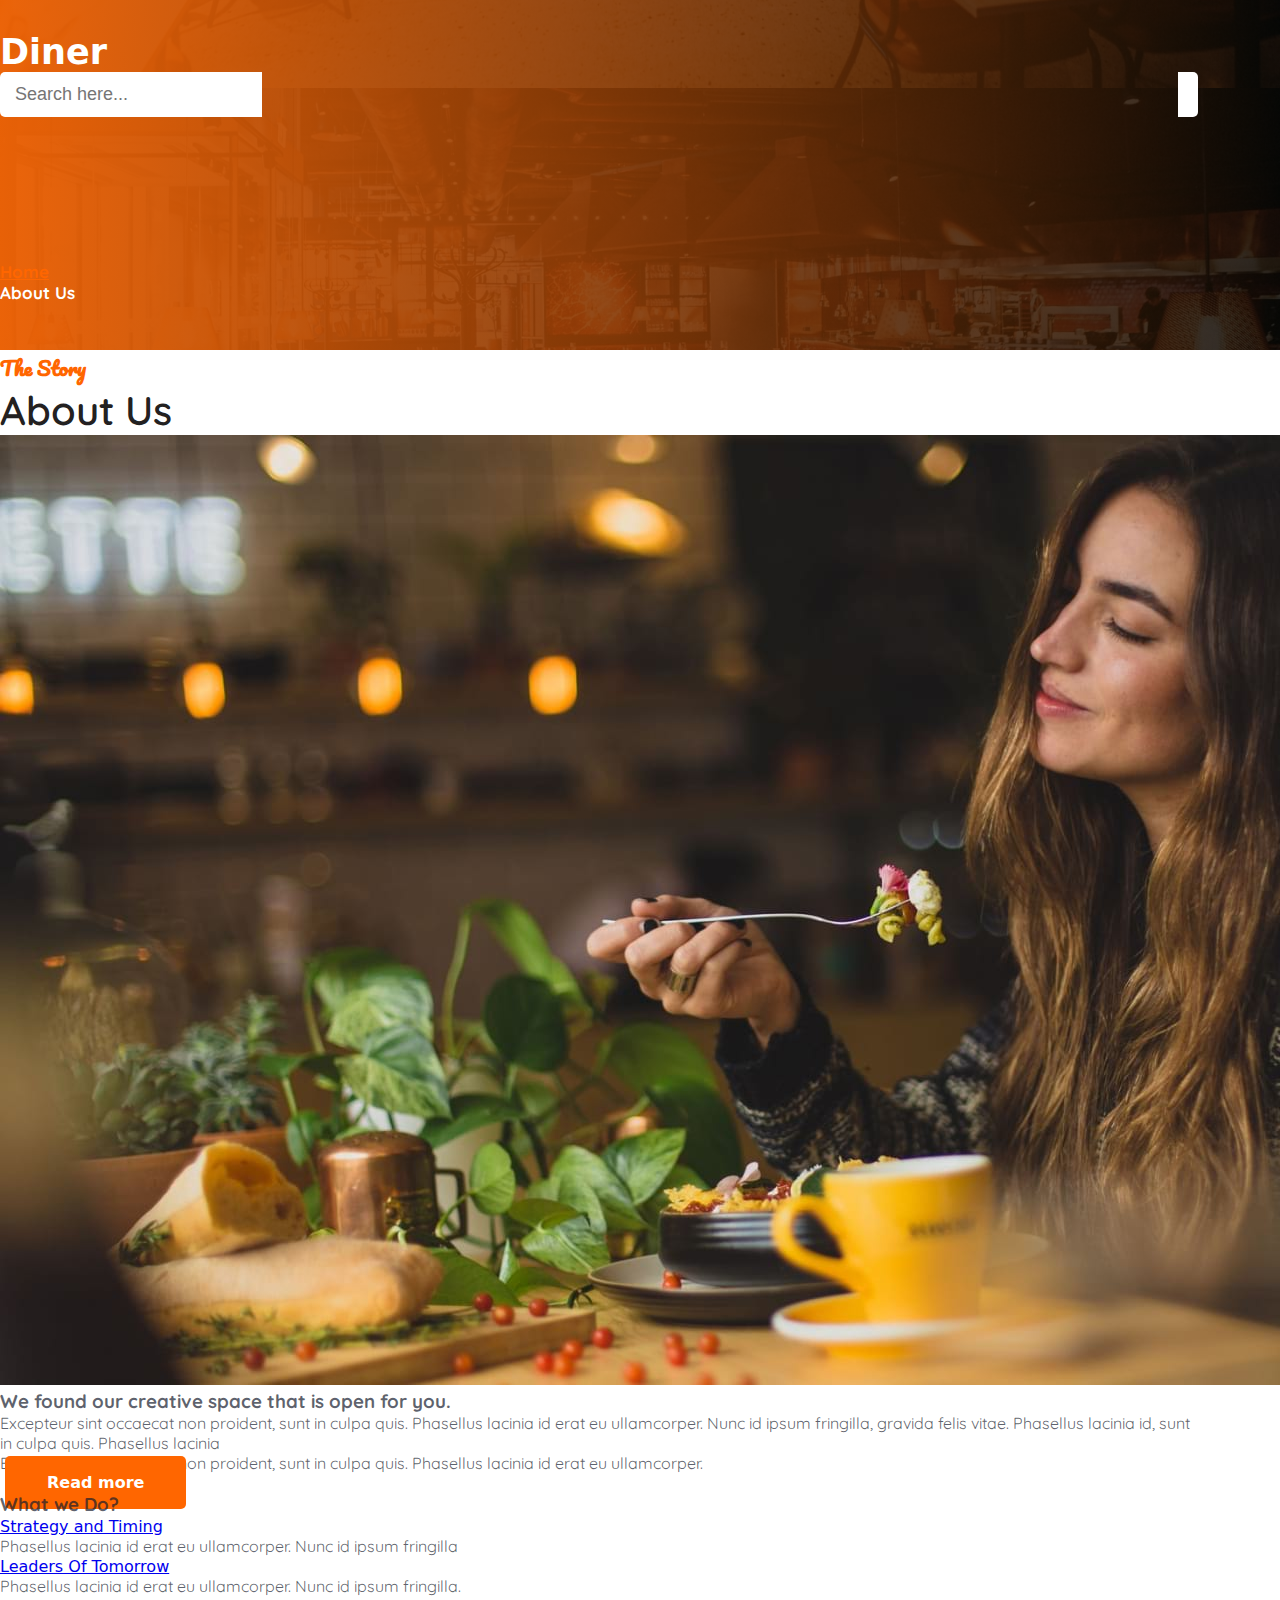
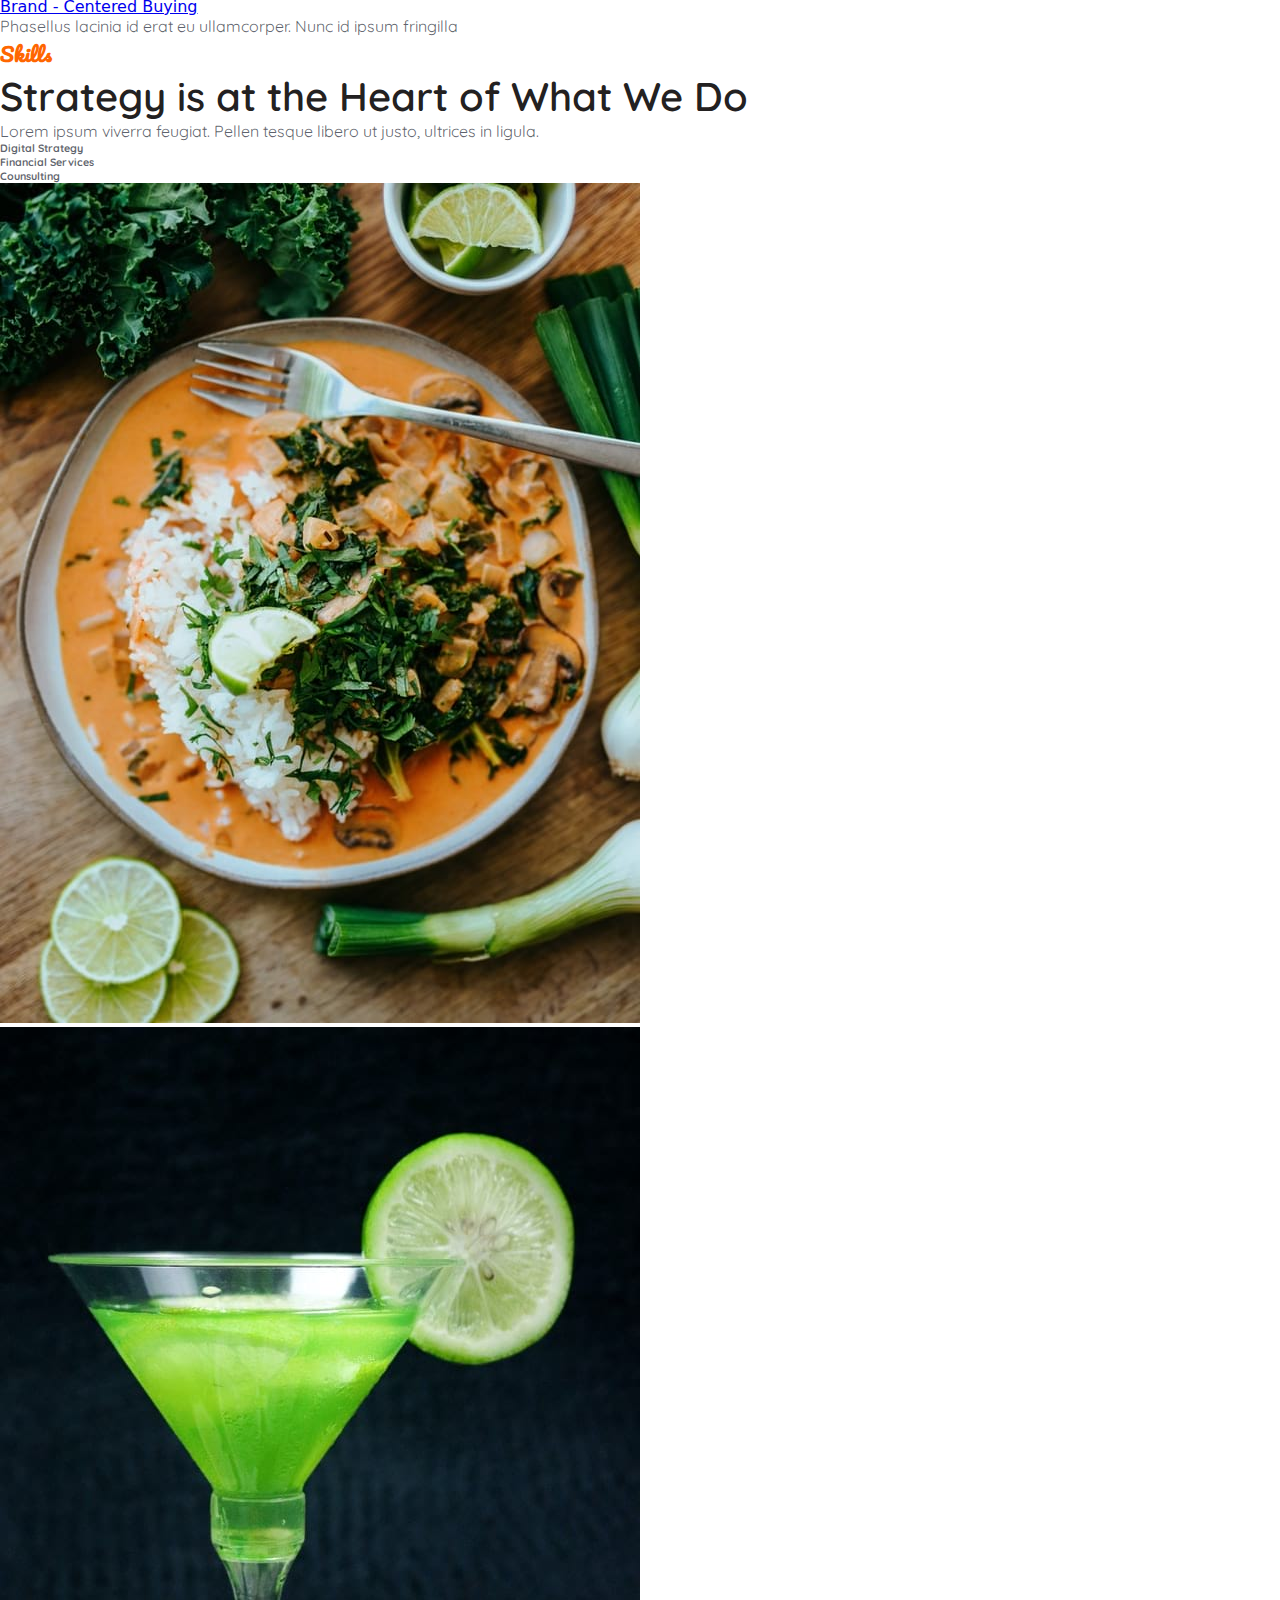
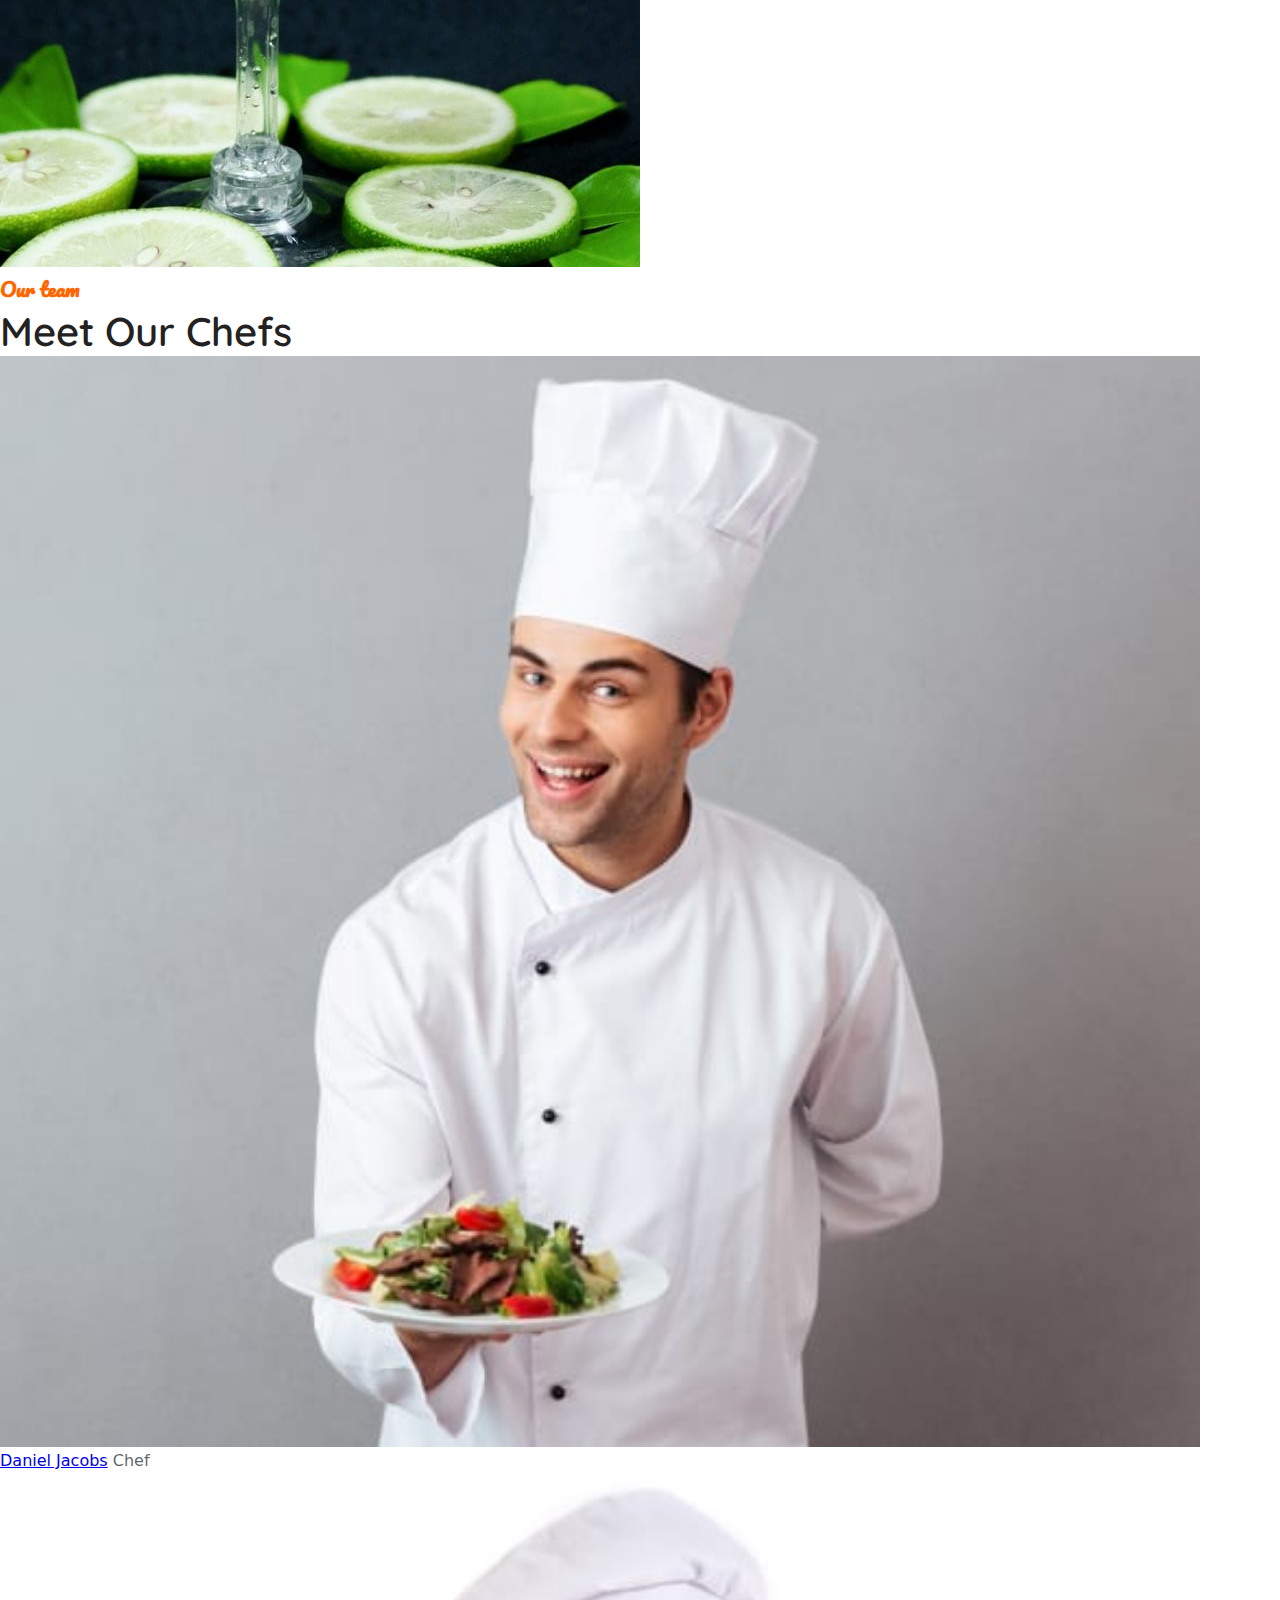
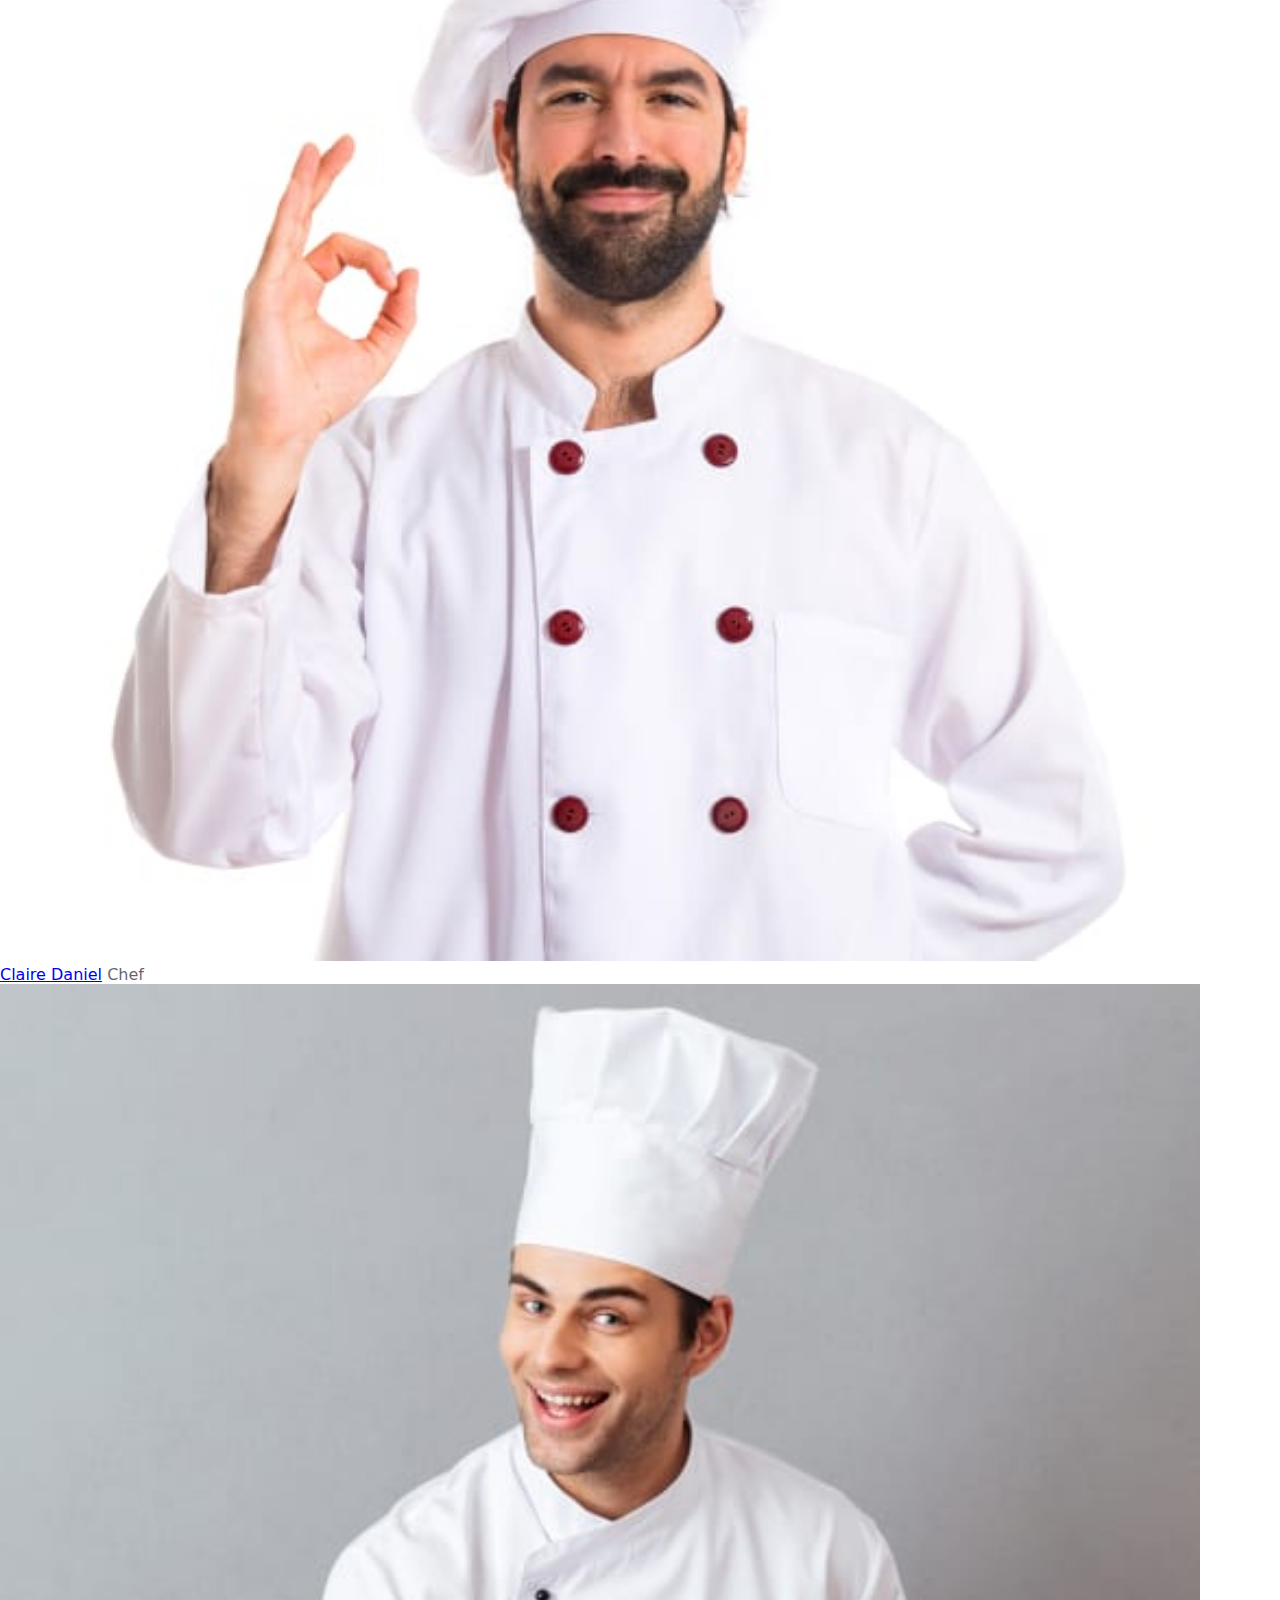
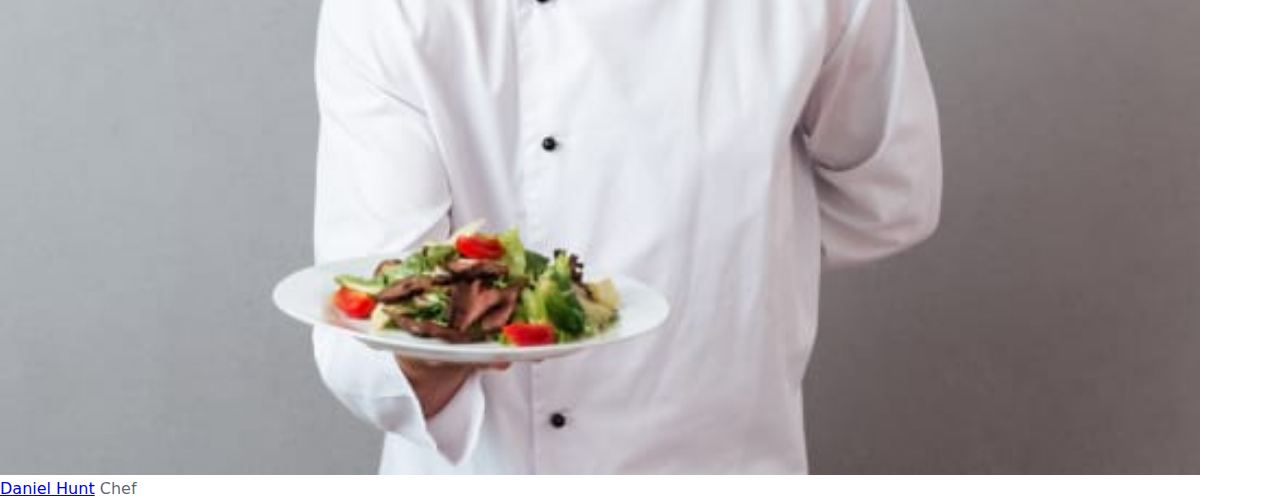
==== commit 083fc385: "udpdate carousel classes" ====
--- a/about.html
+++ b/about.html
@@ -45,7 +45,7 @@
 
   <body id="myHTML">
     <!-- HEADER & CAROUSEL -->
-    <header class="ab">
+    <header class="secondary">
       <div class="container">
         <div class="navbar header__navbar">
           <div class="header__navbar-left">
@@ -90,7 +90,7 @@
           </div>
         </div>
 
-        <div class="carouselAb" aria-label="breadcrumb">
+        <div class="carouselSec" aria-label="breadcrumb">
           <ul class="breadcrumb justify-content-center">
             <li class="breadcrumb-item"><a href="./index.html">Home</a></li>
             <li class="breadcrumb-item active" aria-current="page">
--- a/CSS/styles.css
+++ b/CSS/styles.css
@@ -54,7 +54,7 @@
 
 /* HEADER */
 
-header.ab {
+header.secondary {
   min-height: 350px;
   width: 100vw;
   background-image: linear-gradient(
@@ -98,7 +98,9 @@
 }
 
 .header__search-bar input:focus {
-  border-color: transparent;
+  border-color: transparent !important;
+  outline: none !important;
+  box-shadow: none;
 }
 
 .header__search-bar i {
@@ -111,6 +113,7 @@
   color: gray;
   padding: 14px 10px;
   height: 45px;
+  cursor: pointer;
 }
 
 #menu-open {
@@ -155,11 +158,11 @@
   font-size: 20px;
   font-weight: 600;
   line-height: 2.25;
-  transition: all .3s;
+  transition: all 0.3s;
 }
 
 nav.header__menu ul a:hover {
-    color: #ff6600;
+  color: #ff6600;
 }
 
 #menu-close {
@@ -194,157 +197,37 @@
 
 /* CAROUSEL */
 
-.carouselAb {
+.carouselSec {
   margin-top: 100px;
 }
 
-.carouselAb ul {
+.carouselSec ul {
   font-size: 17px;
   font-weight: 700;
   background: none;
 }
 
-.carouselAb .breadcrumb-item:first-of-type a {
+.carouselSec .breadcrumb-item:first-of-type a {
   color: #ff6600;
 }
 
-.carouselAb .breadcrumb-item:first-of-type a:hover {
-  text-decoration: none;
-}
-
-.carouselAb .breadcrumb-item:nth-of-type(2) {
-  color: white;
-}
-
-.carouselAb .breadcrumb-item:nth-of-type(2)::before {
+.carouselSec .breadcrumb-item:first-of-type a:hover {
+  text-decoration: none;
+}
+
+.carouselSec .breadcrumb-item:nth-of-type(2) {
+  color: white;
+}
+
+.carouselSec .breadcrumb-item:nth-of-type(2)::before {
   content: "";
 }
 
-/* ABOUT US (ab page) */
-
-.aboutAb img {
-  border-radius: 5px;
-}
-
-.aboutAb__Text h3 {
-  color: #232121;
-  font-size: 2.5rem;
-  font-weight: 600;
-}
-
-.aboutAb__Text p {
-  font-size: 1.125rem;
-}
-
-.aboutAb__Text .button a {
-  padding: 15px 45px;
-}
-
-.aboutAb__Text p:nth-of-type(2) {
-  margin-bottom: 40px;
-}
-
-.aboutAb__features {
-  display: grid;
-  grid-template-columns: 1.5fr 1fr 1fr 1fr;
-  gap: 30px;
-  align-items: center;
-  padding-top: 70px;
-}
-
-.aboutAb__features h3 {
-  font-size: 2.5rem;
-  color: #232323;
-  font-weight: 600;
-}
-
-.aboutAb__features a {
-  font-size: 1.25rem;
-  color: #ff6600;
-  font-weight: 600;
-  cursor: pointer;
-  transition: all 0.3s;
-  margin-bottom: 5px;
-  display: block;
-}
-
-.aboutAb__features a:hover {
-  text-decoration: none;
-  color: #ffc600;
-}
-
-.aboutAb__features p {
-  font-size: 1.125rem;
-}
-
-/* SKILLS */
-
-.skills {
-  background-color: #f7f7f7;
-}
-
-.skills__content {
-  display: grid;
-  grid-template-columns: 1.5fr 1fr 1fr;
-  gap: 30px;
-}
-
-.skills__photo img {
-  border-radius: 5px;
-}
-
-.skills__stats .heading p {
-  font-size: 1.1rem;
-}
-
-.skills__item {
-  margin-bottom: 25px;
-}
-
-.skills__item h6 {
-  color: #232323;
-  font-size: 1.2rem;
-  font-weight: 700;
-}
-
-.skills__stat {
-  background: rgba(22, 28, 45, 0.7);
-  height: 0.35rem;
-}
-
-.skills__stat .progress-bar {
-  background: #ff6600;
-}
-
-/* TEAM */
-figure.team__item img {
-    border-radius: 5px;
-}
-
-.team__item figcaption h3 {
-    font-size: 2rem;
-}
-
-.team__item figcaption a {
-    margin-top: 30px;
-    font-size: 1.6rem;
-    color: #232323;
-    font-weight: 700;
-    display: block;
-    transition: all .3s;
-}
-
-.team__item figcaption:hover a {
-    text-decoration: none !important;
-    color: #f60 !important;
-}
-
-.team__item figcaption span {
-    font-size: 1.125rem;
-    color: rgba(22, 28, 45, 0.7);
-    font-weight: 400;
-}
-
+/* OFFER */
+
+.offer__content p {
+  font-size: 1.09375rem;
+}
 
 /* DARK MODE */
 
@@ -367,20 +250,13 @@
   display: none;
 }
 
-.dark .aboutAb__Text h3,
-.dark .heading h2, .dark .skills__item h6, .dark .team__item figcaption a {
+.dark .heading h2 {
   color: #eee;
 }
 
-.dark .aboutAb__Text p,
-.dark .aboutAb__features h3,
-.dark .aboutAb__features p, .dark .skills__stats .heading p, .dark .team__item figcaption span {
+.dark .offer__content p {
   color: #c2d0da;
 }
-
-.dark .skills {
-    background-color: #282828;
-  }
 
 /* MEDIA QUERIES */
 
@@ -389,61 +265,6 @@
     font-size: 2rem;
     line-height: 1.25;
   }
-
-  .aboutAb__Text h3 {
-    font-size: 1.875rem;
-  }
-
-  .aboutAb__features h3 {
-    font-size: 2rem;
-  }
-}
-
-@media screen and (max-width: 992px) {
-  .aboutAb__features {
-    grid-template-columns: 1fr 1fr;
-    gap: 50px;
-  }
-
-  .team__item:last-of-type {
-    margin-top: 30px;
-  }
-}
-
-@media screen and (max-width: 991.5px) {
-  .skills__content {
-    grid-template-columns: 1fr 1fr;
-  }
-
-  .skills__stats {
-    grid-column: 1 / span 2;
-  }
-
-  .skills__photo img:first-of-type {
-    grid-column: 1 / span 1;
-  }
-
-  .skills__photo img:last-of-type {
-    grid-column: 2 / span 1;
-  }
-}
-
-@media screen and (max-width: 990px) {
-    .team__item figcaption a {
-        margin-top: 15px;
-        font-size: 1.125rem;
-    }
-}
-
-@media screen and (max-width: 800px) {
-  .aboutAb__features {
-    grid-template-columns: 1fr;
-    gap: 0;
-  }
-
-  .aboutAb__features a {
-    margin-top: 30px;
-  }
 }
 
 @media screen and (max-width: 600px) {
@@ -459,50 +280,12 @@
   .header__search-bar {
     display: none;
   }
-
-  .aboutAb__Text h3 {
-    font-size: 1.75rem;
-  }
-
-  .aboutAb__Text p {
-    font-size: 1rem;
-  }
-
-  .aboutAb__features p {
-    font-size: 1rem;
-  }
-
-  .skills__stats .heading p {
-    font-size: 1rem;
-  }
-
-  .team__item figcaption span {
-    font-size: 1rem;
-  }
-}
-
-@media screen and (max-width: 568px) {
-  .aboutAb__features a {
-    margin-top: 15px;
-  }
 }
 
 @media screen and (max-width: 480px) {
   .heading h2 {
     font-size: 1.5rem;
   }
-
-  .aboutAb__Text h3 {
-    font-size: 1.5rem;
-  }
-
-  .aboutAb__Text .button a {
-    padding: 15px;
-  }
-
-  .aboutAb__features h3 {
-    font-size: 1.75rem;
-  }
 }
 
 @media (min-width: 1280px) {
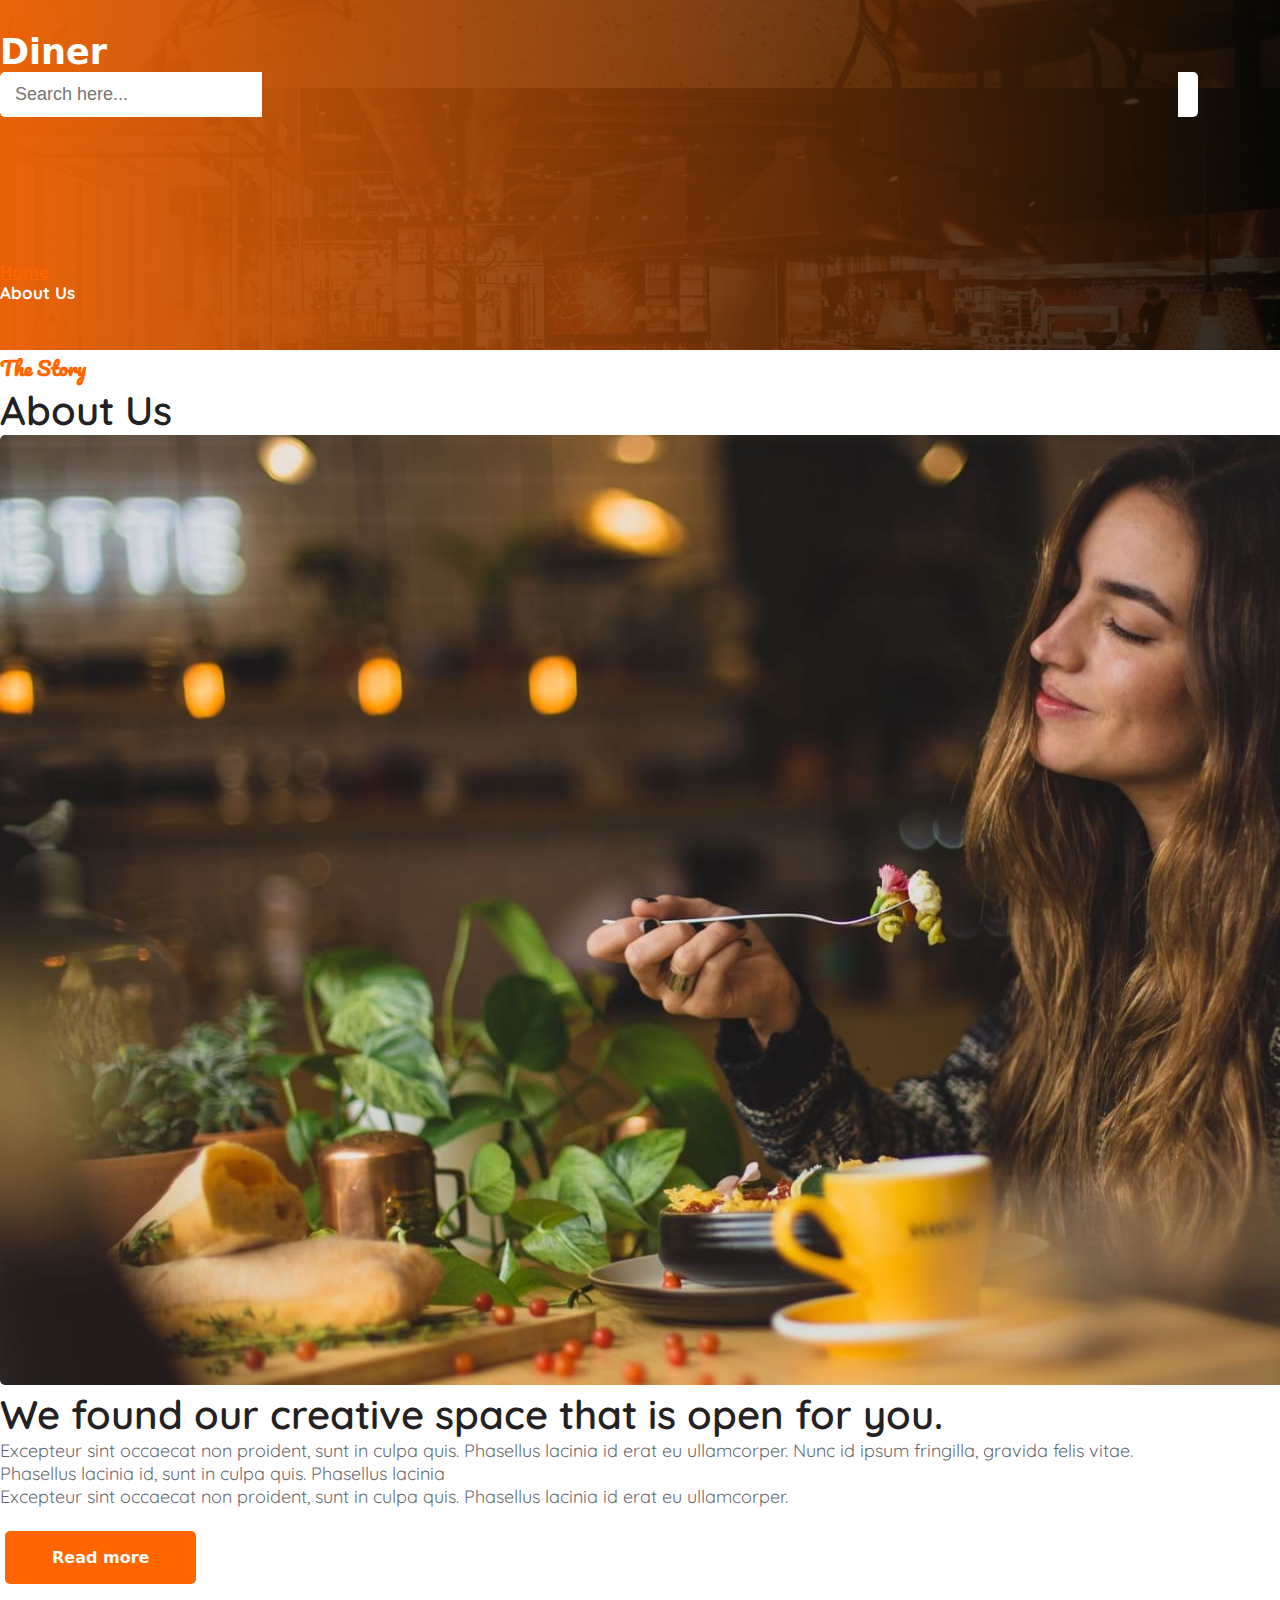
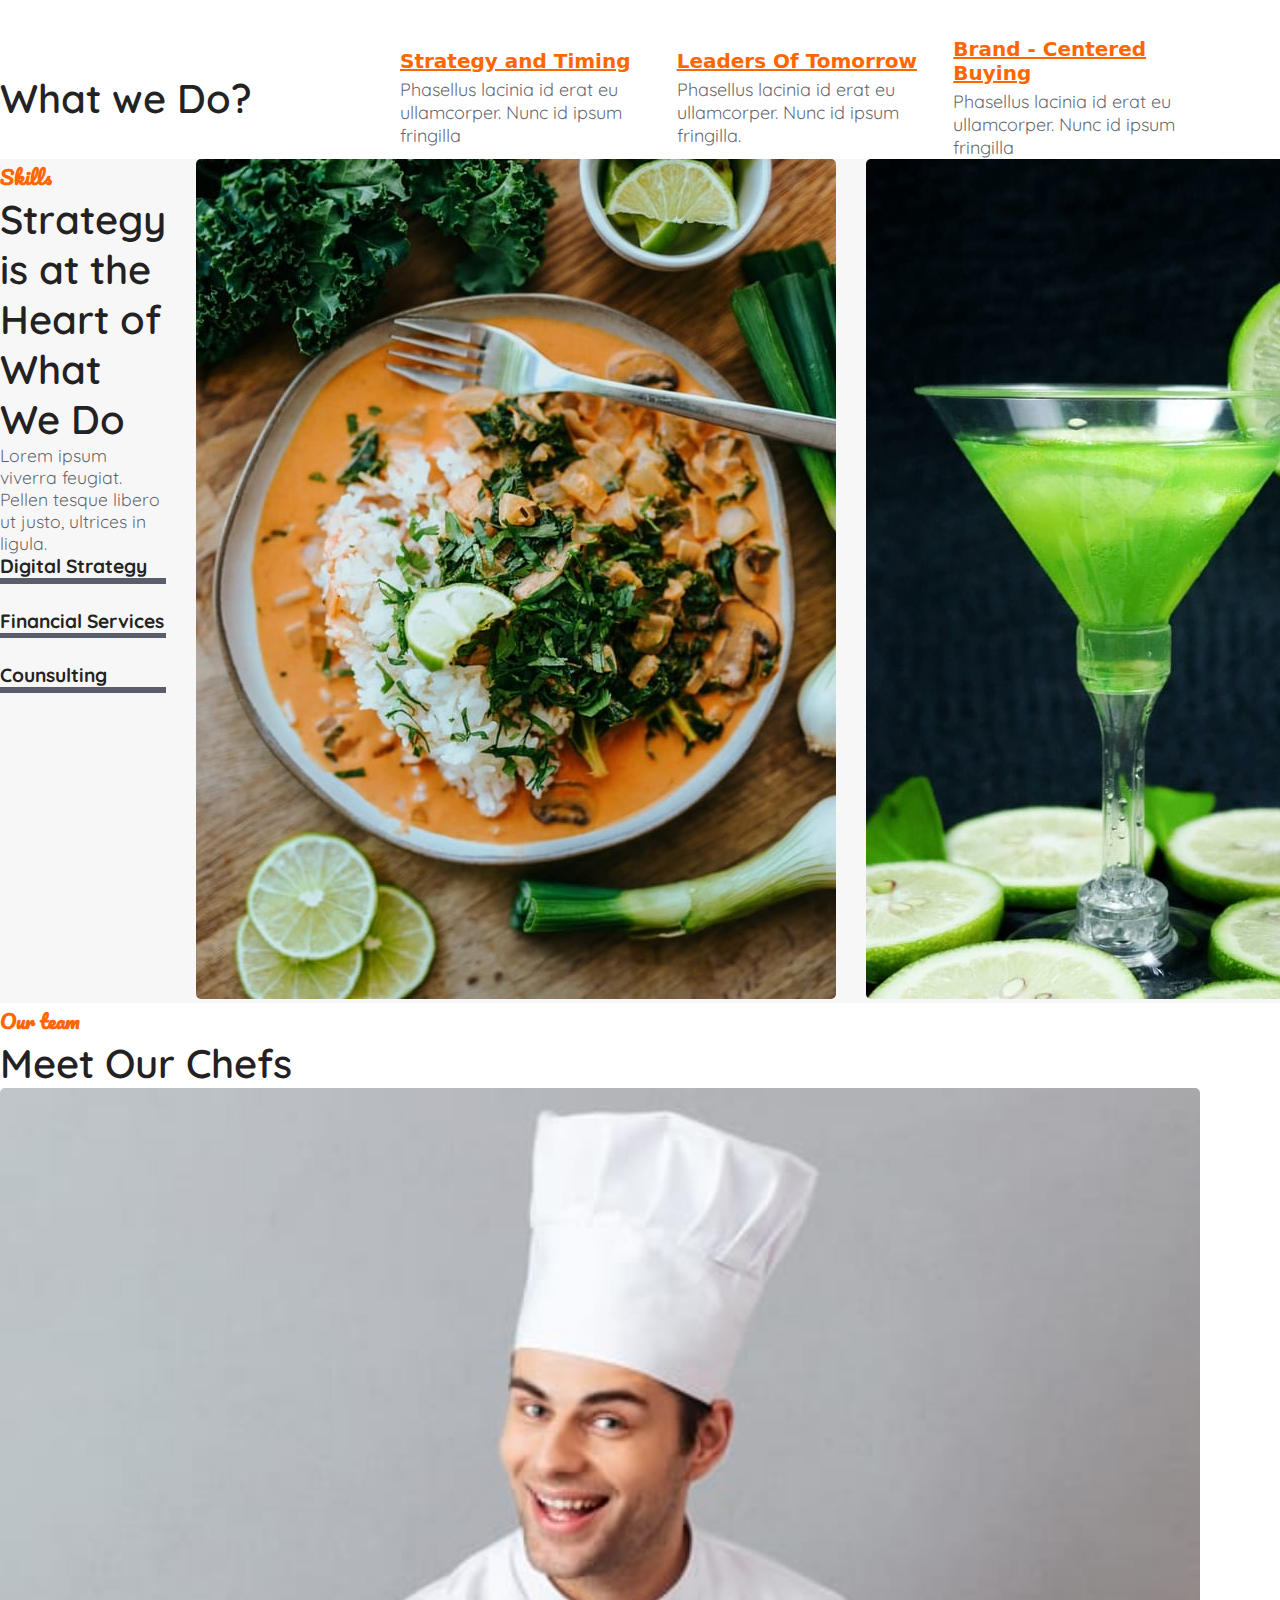
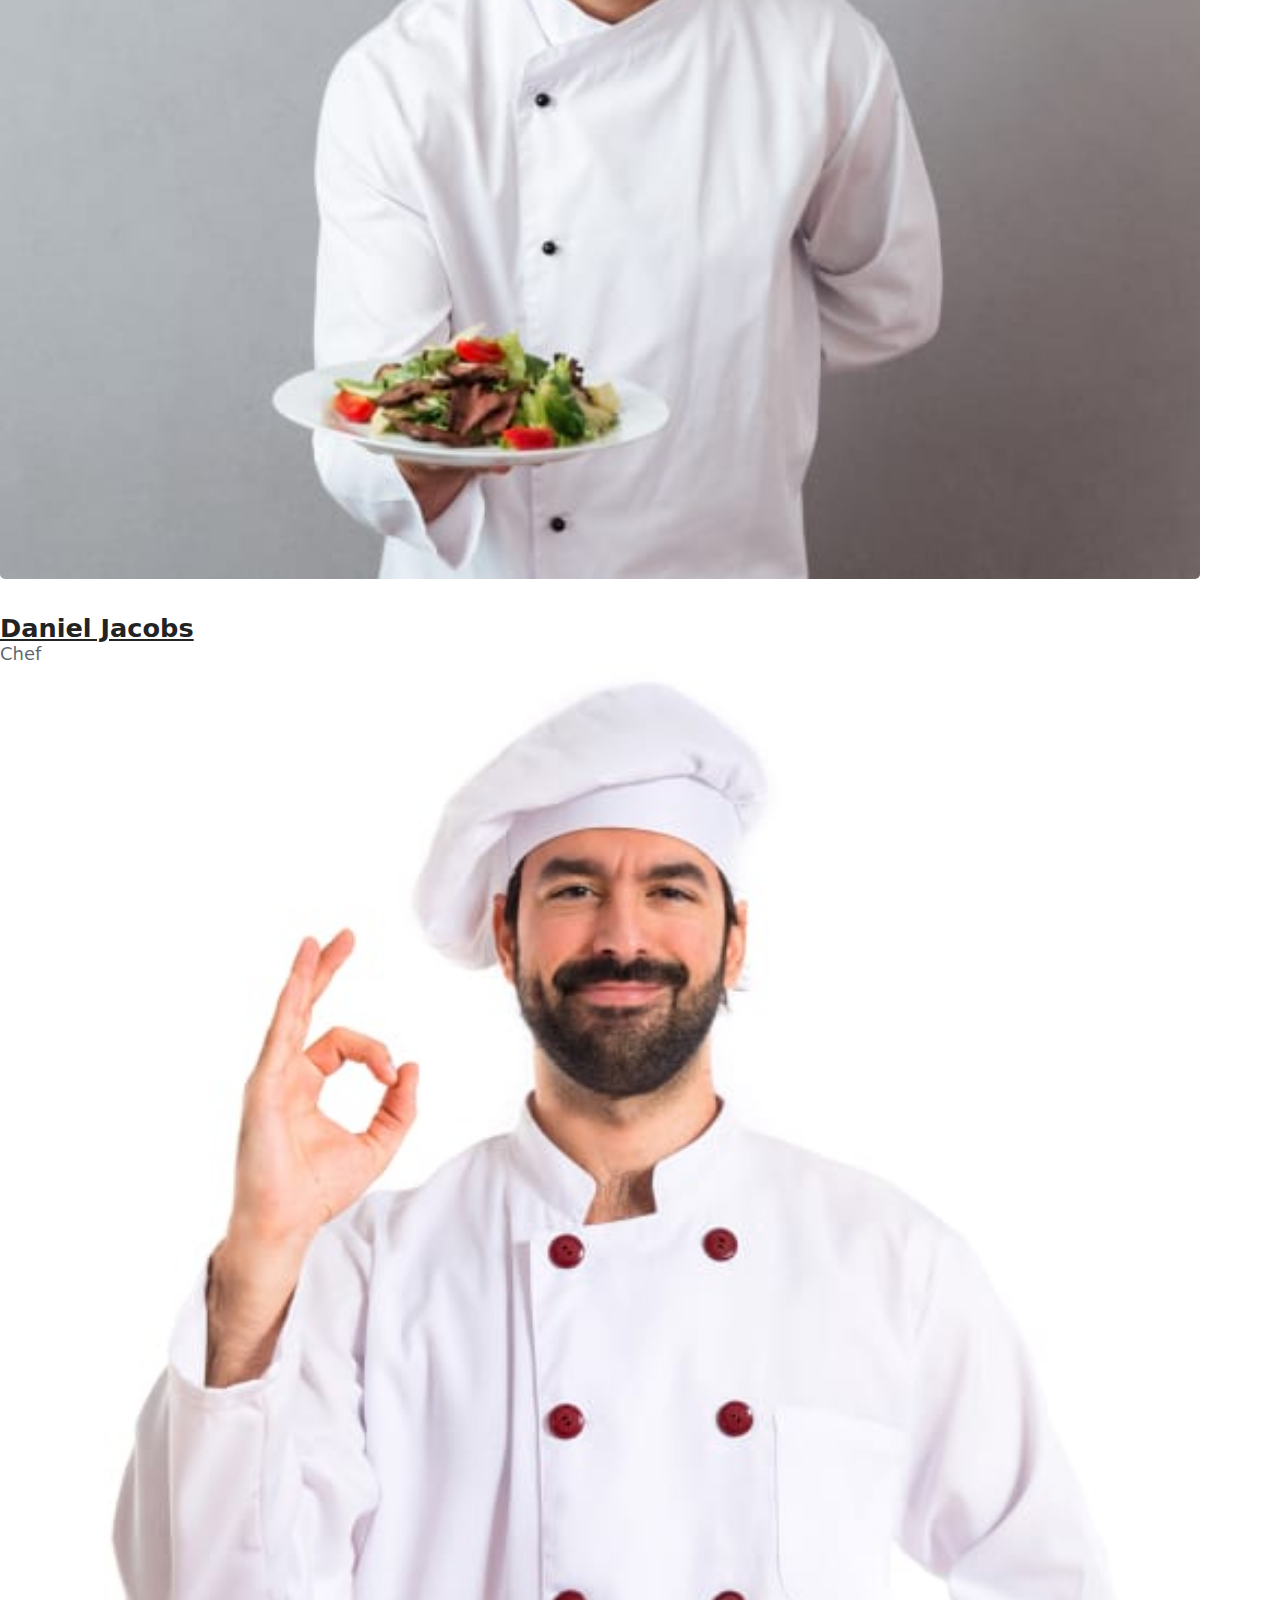
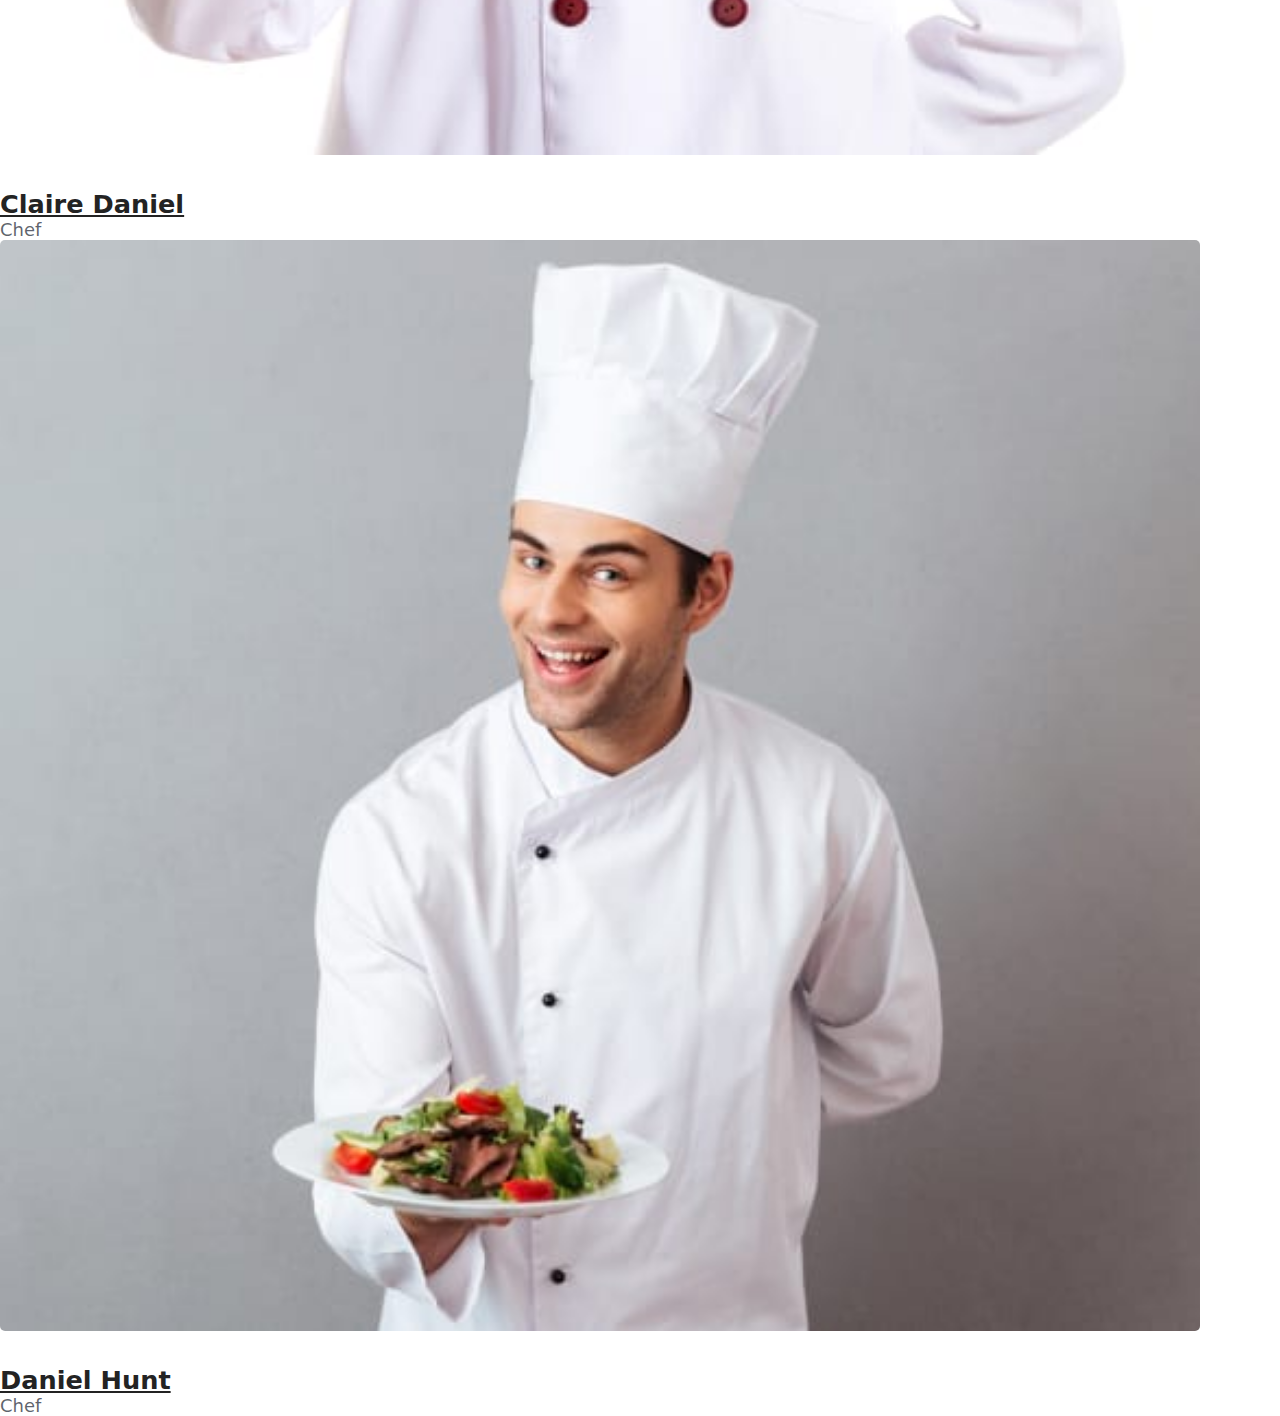
==== commit 4dcdc065: "update carousel classes" ====
--- a/about.html
+++ b/about.html
@@ -78,7 +78,7 @@
               <ul>
                 <li><a href="./index.html">Home</a></li>
                 <li><a href="./about.html">About</a></li>
-                <li><a href="#">Service</a></li>
+                <li><a href="./services.html">Service</a></li>
                 <li><a href="#">Blog</a></li>
                 <li><a href="#">404</a></li>
                 <li><a href="#">Landing Page</a></li>
--- a/CSS/styles.css
+++ b/CSS/styles.css
@@ -158,11 +158,11 @@
   font-size: 20px;
   font-weight: 600;
   line-height: 2.25;
-  transition: all 0.3s;
+  transition: all .3s;
 }
 
 nav.header__menu ul a:hover {
-  color: #ff6600;
+    color: #ff6600;
 }
 
 #menu-close {
@@ -223,11 +223,131 @@
   content: "";
 }
 
-/* OFFER */
-
-.offer__content p {
-  font-size: 1.09375rem;
-}
+/* ABOUT US (ab page) */
+
+.aboutAb img {
+  border-radius: 5px;
+}
+
+.aboutAb__Text h3 {
+  color: #232121;
+  font-size: 2.5rem;
+  font-weight: 600;
+}
+
+.aboutAb__Text p {
+  font-size: 1.125rem;
+}
+
+.aboutAb__Text .button a {
+  padding: 15px 45px;
+}
+
+.aboutAb__Text p:nth-of-type(2) {
+  margin-bottom: 40px;
+}
+
+.aboutAb__features {
+  display: grid;
+  grid-template-columns: 1.5fr 1fr 1fr 1fr;
+  gap: 30px;
+  align-items: center;
+  padding-top: 70px;
+}
+
+.aboutAb__features h3 {
+  font-size: 2.5rem;
+  color: #232323;
+  font-weight: 600;
+}
+
+.aboutAb__features a {
+  font-size: 1.25rem;
+  color: #ff6600;
+  font-weight: 600;
+  cursor: pointer;
+  transition: all 0.3s;
+  margin-bottom: 5px;
+  display: block;
+}
+
+.aboutAb__features a:hover {
+  text-decoration: none;
+  color: #ffc600;
+}
+
+.aboutAb__features p {
+  font-size: 1.125rem;
+}
+
+/* SKILLS */
+
+.skills {
+  background-color: #f7f7f7;
+}
+
+.skills__content {
+  display: grid;
+  grid-template-columns: 1.5fr 1fr 1fr;
+  gap: 30px;
+}
+
+.skills__photo img {
+  border-radius: 5px;
+}
+
+.skills__stats .heading p {
+  font-size: 1.1rem;
+}
+
+.skills__item {
+  margin-bottom: 25px;
+}
+
+.skills__item h6 {
+  color: #232323;
+  font-size: 1.2rem;
+  font-weight: 700;
+}
+
+.skills__stat {
+  background: rgba(22, 28, 45, 0.7);
+  height: 0.35rem;
+}
+
+.skills__stat .progress-bar {
+  background: #ff6600;
+}
+
+/* TEAM */
+figure.team__item img {
+    border-radius: 5px;
+}
+
+.team__item figcaption h3 {
+    font-size: 2rem;
+}
+
+.team__item figcaption a {
+    margin-top: 30px;
+    font-size: 1.6rem;
+    color: #232323;
+    font-weight: 700;
+    display: block;
+    transition: all .3s;
+}
+
+.team__item figcaption:hover a {
+    text-decoration: none !important;
+    color: #f60 !important;
+}
+
+.team__item figcaption span {
+    font-size: 1.125rem;
+    color: rgba(22, 28, 45, 0.7);
+    font-weight: 400;
+}
+
 
 /* DARK MODE */
 
@@ -250,13 +370,20 @@
   display: none;
 }
 
-.dark .heading h2 {
+.dark .aboutAb__Text h3,
+.dark .heading h2, .dark .skills__item h6, .dark .team__item figcaption a {
   color: #eee;
 }
 
-.dark .offer__content p {
+.dark .aboutAb__Text p,
+.dark .aboutAb__features h3,
+.dark .aboutAb__features p, .dark .skills__stats .heading p, .dark .team__item figcaption span {
   color: #c2d0da;
 }
+
+.dark .skills {
+    background-color: #282828;
+  }
 
 /* MEDIA QUERIES */
 
@@ -265,6 +392,61 @@
     font-size: 2rem;
     line-height: 1.25;
   }
+
+  .aboutAb__Text h3 {
+    font-size: 1.875rem;
+  }
+
+  .aboutAb__features h3 {
+    font-size: 2rem;
+  }
+}
+
+@media screen and (max-width: 992px) {
+  .aboutAb__features {
+    grid-template-columns: 1fr 1fr;
+    gap: 50px;
+  }
+
+  .team__item:last-of-type {
+    margin-top: 30px;
+  }
+}
+
+@media screen and (max-width: 991.5px) {
+  .skills__content {
+    grid-template-columns: 1fr 1fr;
+  }
+
+  .skills__stats {
+    grid-column: 1 / span 2;
+  }
+
+  .skills__photo img:first-of-type {
+    grid-column: 1 / span 1;
+  }
+
+  .skills__photo img:last-of-type {
+    grid-column: 2 / span 1;
+  }
+}
+
+@media screen and (max-width: 990px) {
+    .team__item figcaption a {
+        margin-top: 15px;
+        font-size: 1.125rem;
+    }
+}
+
+@media screen and (max-width: 800px) {
+  .aboutAb__features {
+    grid-template-columns: 1fr;
+    gap: 0;
+  }
+
+  .aboutAb__features a {
+    margin-top: 30px;
+  }
 }
 
 @media screen and (max-width: 600px) {
@@ -280,12 +462,50 @@
   .header__search-bar {
     display: none;
   }
+
+  .aboutAb__Text h3 {
+    font-size: 1.75rem;
+  }
+
+  .aboutAb__Text p {
+    font-size: 1rem;
+  }
+
+  .aboutAb__features p {
+    font-size: 1rem;
+  }
+
+  .skills__stats .heading p {
+    font-size: 1rem;
+  }
+
+  .team__item figcaption span {
+    font-size: 1rem;
+  }
+}
+
+@media screen and (max-width: 568px) {
+  .aboutAb__features a {
+    margin-top: 15px;
+  }
 }
 
 @media screen and (max-width: 480px) {
   .heading h2 {
     font-size: 1.5rem;
   }
+
+  .aboutAb__Text h3 {
+    font-size: 1.5rem;
+  }
+
+  .aboutAb__Text .button a {
+    padding: 15px;
+  }
+
+  .aboutAb__features h3 {
+    font-size: 1.75rem;
+  }
 }
 
 @media (min-width: 1280px) {
